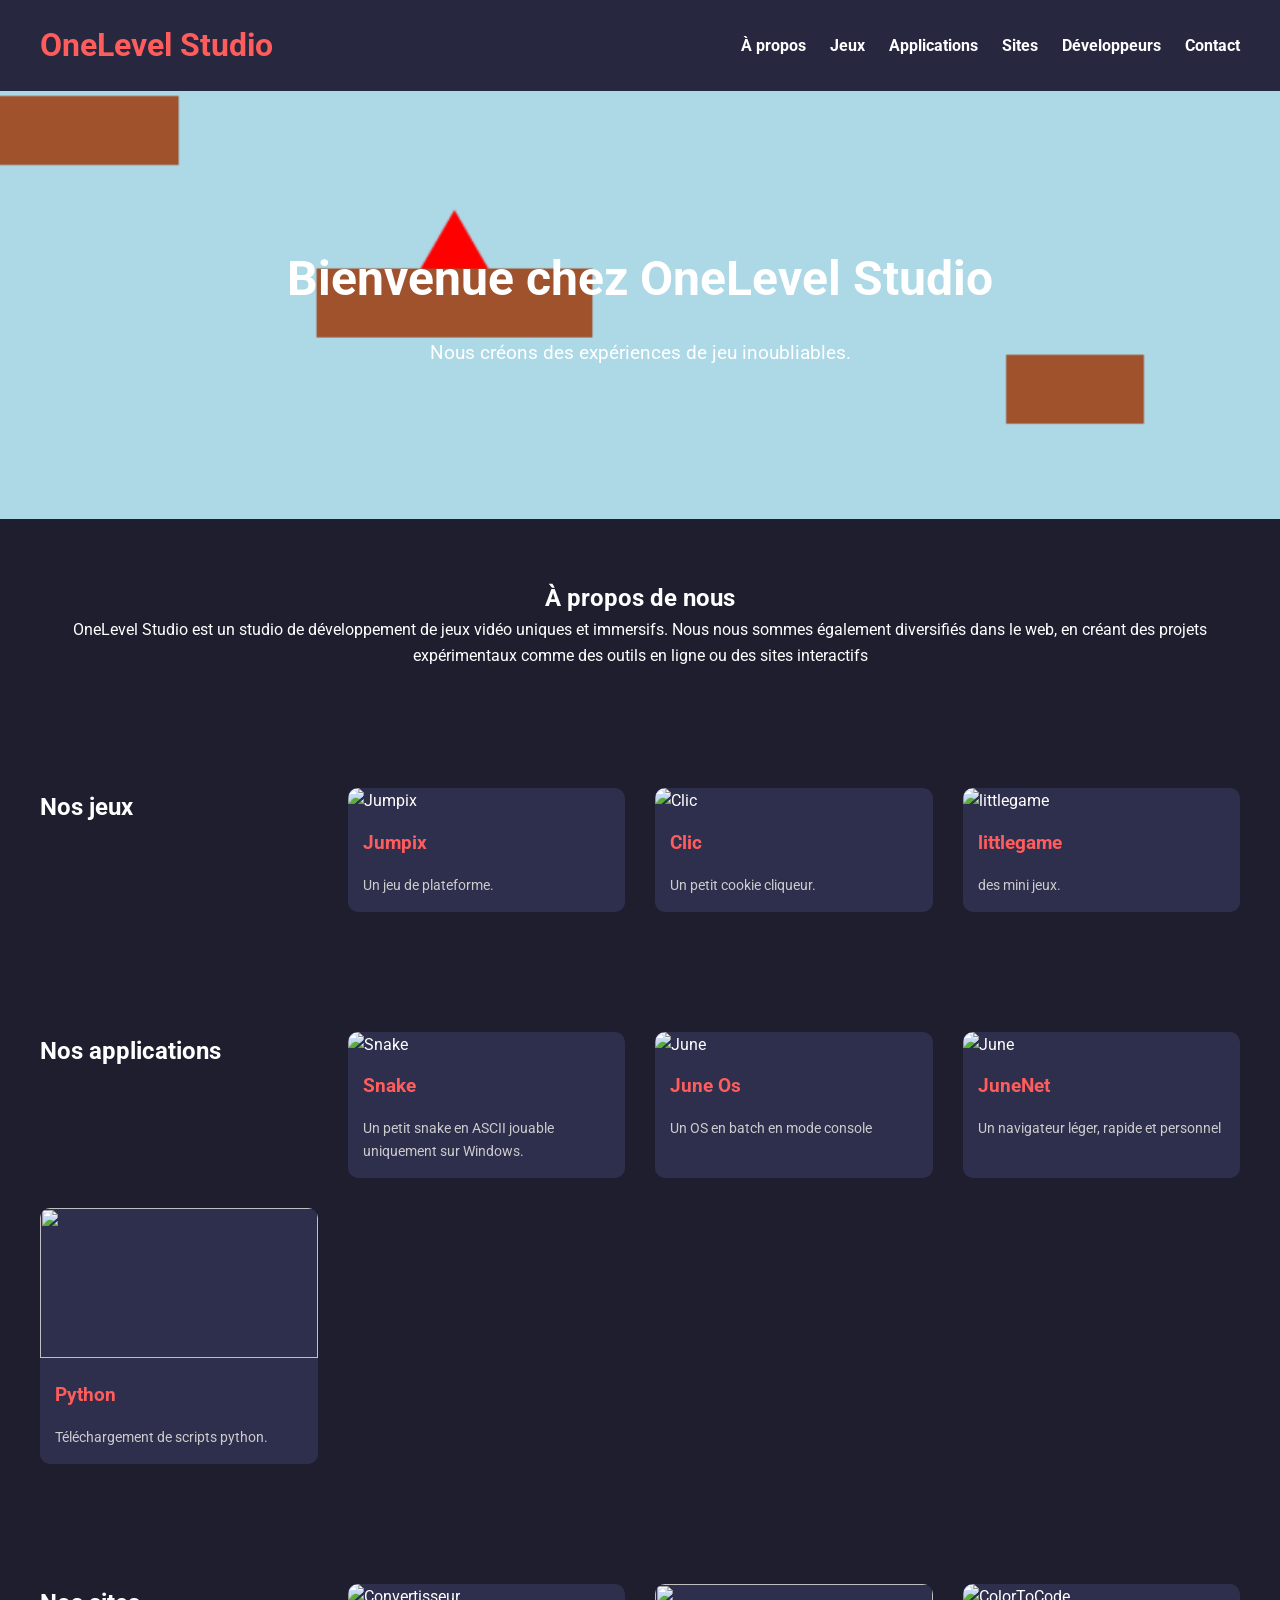
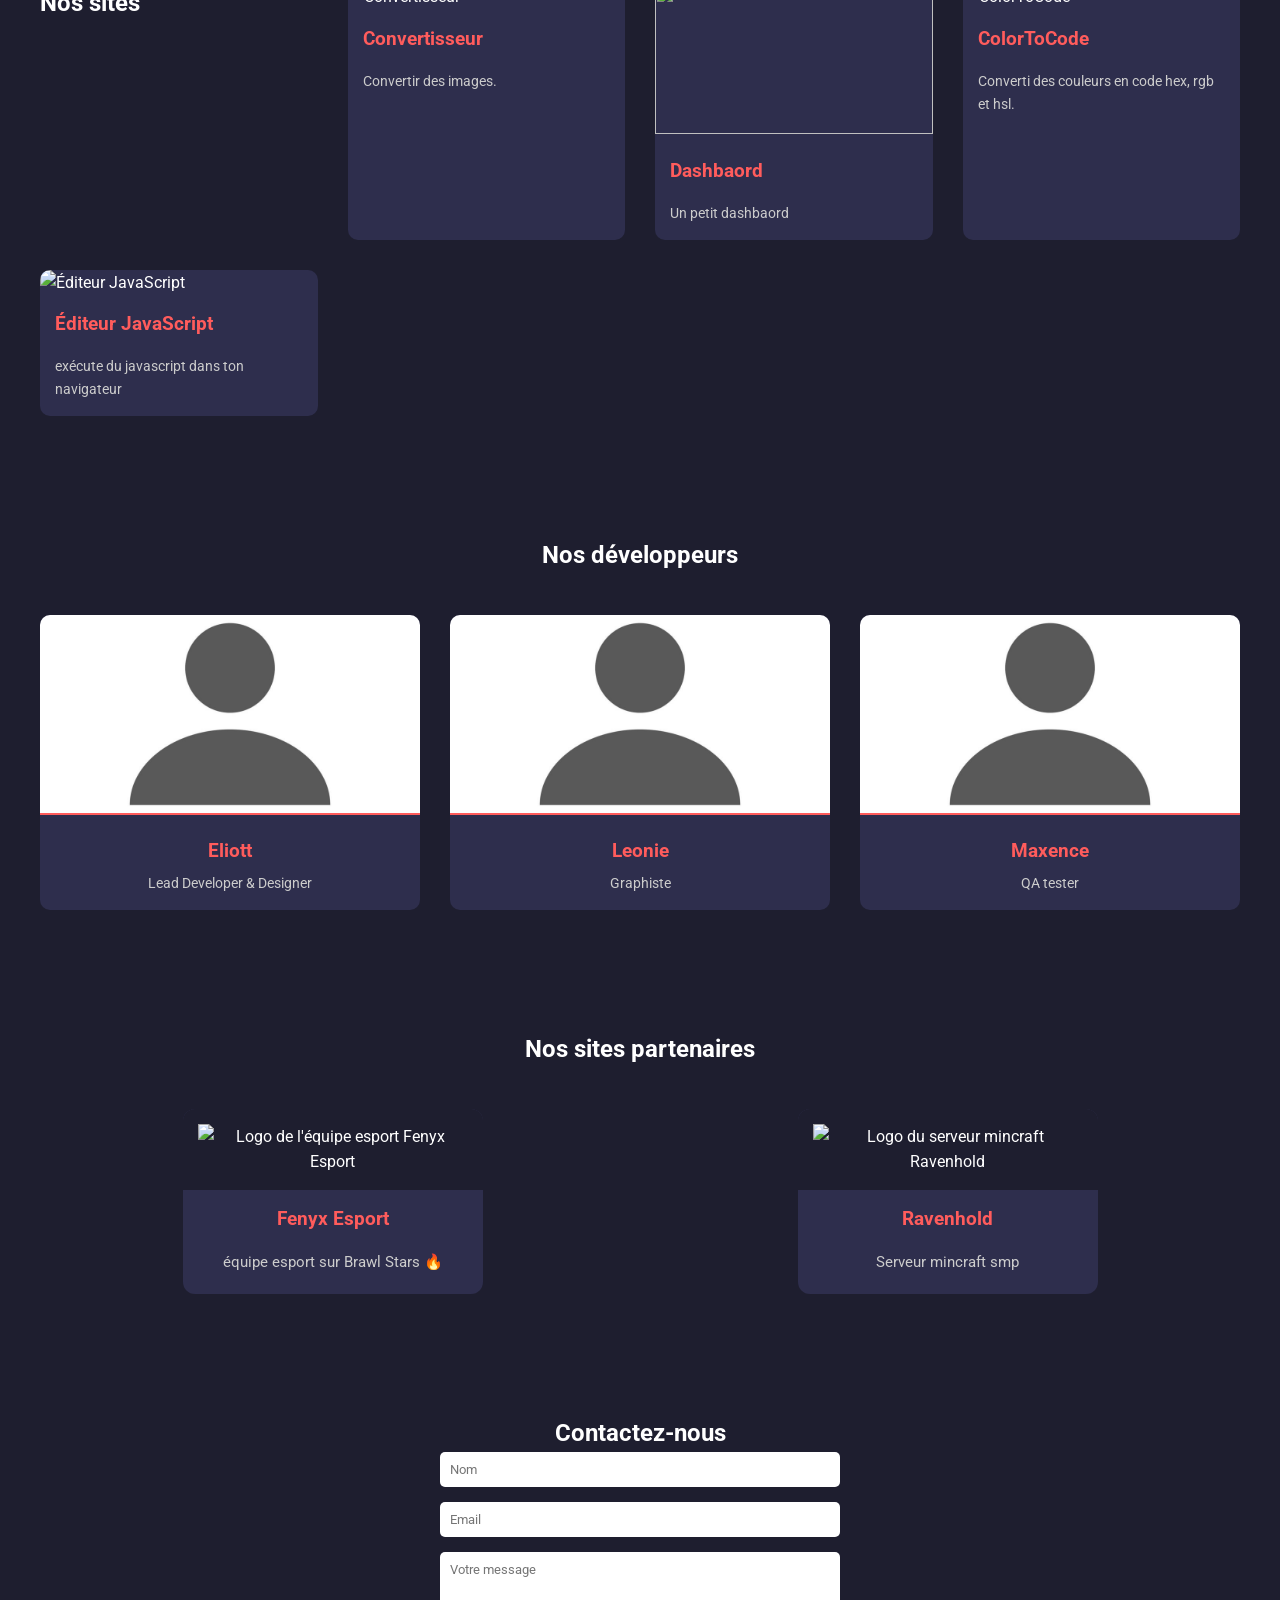
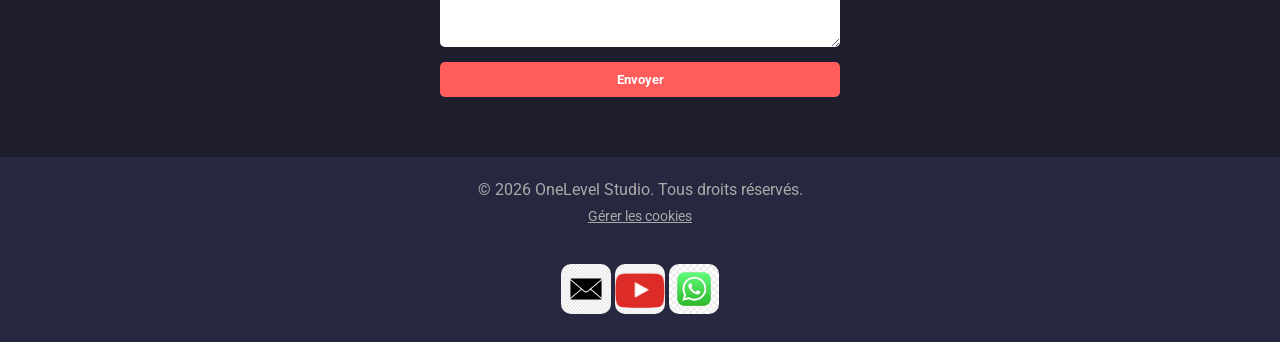
==== index.html @ 3203c6f2 "Update index.html" ====
<!DOCTYPE html>
<html lang="fr">
<head>
    <meta charset="UTF-8">
    <meta name="viewport" content="width=device-width, initial-scale=1.0">
    <title>OneLevel Studio</title>
    <link href="https://fonts.googleapis.com/css2?family=Roboto:wght@400;700&display=swap" rel="stylesheet">
    <link rel="icon" href="favicon.ico" type="image/x-icon">
    <link rel="stylesheet" href="css/base.css">
    <link rel="stylesheet" href="css/layout.css">
    <link rel="stylesheet" href="css/sections.css">
    <link rel="stylesheet" href="css/grids.css">
    <link rel="stylesheet" href="css/cards.css">
    <link rel="stylesheet" href="css/forms.css">
    <link rel="stylesheet" href="css/cookies.css">
</head>
<body>
    <header>
        <h1>OneLevel Studio</h1>
        <nav>
            <a href="#about">À propos</a>
            <a href="#games">Jeux</a>
            <a href="#apps">Applications</a>
            <a href="#sites">Sites</a>
            <a href="#developers">Développeurs</a>
            <a href="#contact">Contact</a>
        </nav>
    </header>

    <section class="hero">
        <h2>Bienvenue chez OneLevel Studio</h2>
        <p>Nous créons des expériences de jeu inoubliables.</p>
    </section>

    <section class="about" id="about">
        <h2>À propos de nous</h2>
        <p>OneLevel Studio est un studio de développement de jeux vidéo uniques et immersifs. Nous nous sommes également diversifiés dans le web, en créant des projets expérimentaux comme des outils en ligne ou des sites interactifs</p>
    </section>
<section class="games" id="games">
    <h2>Nos jeux</h2>
    <a href="https://onelevel-studio.github.io/Jumpix/" class="game-card" target="_blank">
        <img src="https://onelevel-studio.github.io/Jumpix/logoJumpix.jpg" alt="Jumpix">
        <h3>Jumpix</h3>
        <p>Un jeu de plateforme.</p>
    </a>
    <a href="https://onelevel-studio.github.io/clic/" class="game-card" target="_blank">
        <img src="https://onelevel-studio.github.io/clic/clic.png" alt="Clic">
        <h3>Clic</h3>
        <p>Un petit cookie cliqueur.</p>
    </a>
    <a href="https://moi14212869.github.io/littlegame/" class="game-card" target="_blank">
        <img src="littlegame.png" alt="littlegame">
        <h3>littlegame</h3>
        <p>des mini jeux.</p>
    </a>
</section>
    <section class="apps" id="apps">
    <h2>Nos applications</h2>

    <a href="https://moi14212869.github.io/onelevel/snake/" class="app-card" target="_blank">
        <img src="./snake/snake.jpg" alt="Snake">
        <h3>Snake</h3>
        <p>Un petit snake en ASCII jouable uniquement sur Windows.</p>
    </a>
        <a href="https://onelevel-studio.github.io/june-os/" class="app-card" target="_blank">
        <img src="https://onelevel-studio.github.io/june-os/logo.jpg" alt="June">
        <h3>June Os</h3>
        <p>Un OS en batch en mode console</p>
    </a>
    <a href="https://onelevel-studio.github.io/junenet_download/" class="app-card" target="_blank">
        <img src="https://onelevel-studio.github.io/junenet_download/junenet.png" alt="June">
        <h3>JuneNet</h3>
        <p>Un navigateur léger, rapide et personnel</p>
    </a>
    <a href="https://onelevel-studio.github.io/python/" class="app-card" target="_blank">
        <img src="" alt="">
        <h3>Python</h3>
        <p>Téléchargement de scripts python.</p>
    </a>
</section>
    <section class="sites" id="sites">
    <h2>Nos sites</h2>
        <a href="https://onelevel-studio.github.io/conv/" class="site-card" target="_blank">
            <img src="https://onelevel-studio.github.io/conv/Convertisseur JPG vers ICO numérique.png" alt="Convertisseur">
            <h3>Convertisseur</h3>
            <p>Convertir des images.</p>
        </a>
        <a href="https://onelevel-studio.github.io/dashboard/" class="site-card" target="_blank">
            <img src="" alt="">
            <h3>Dashbaord</h3>
            <p>Un petit dashbaord</p>
        </a>
        <a href="https://onelevel-studio.github.io/color/" class="site-card" target="_blank">
            <img src="https://onelevel-studio.github.io/color/color.png" alt="ColorToCode">
            <h3>ColorToCode</h3>
            <p>Converti des couleurs en code hex, rgb et hsl.</p>
        </a>
        <a href="https://onelevel-studio.github.io/js/" class="site-card" target="_blank">
            <img src="https://onelevel-studio.github.io/js/js.png" alt="Éditeur JavaScript">
            <h3>Éditeur JavaScript</h3>
            <p>exécute du javascript dans ton navigateur</p>
        </a>
</section>
    
<section class="developers" id="developers">
    <h2>Nos développeurs</h2>
    <div class="developers-grid">
        <div class="developer-card">
            <img src="pp.jpg" alt="Développeur 1">
            <h3>Eliott</h3>
            <p>Lead Developer & Designer</p>
        </div>
        <div class="developer-card">
            <img src="pp.jpg" alt="Développeur 2">
            <h3>Leonie</h3>
            <p>Graphiste</p>
        </div>
        <div class="developer-card">
            <img src="pp.jpg" alt="Développeur 3">
            <h3>Maxence</h3>
            <p>QA tester</p>
        </div>
    </div>
</section>
    <section class="partners" id="partners">
    <h2>Nos sites partenaires</h2>

    <div class="partners-grid">
        <a href="https://onelevel-studio.github.io/Fenyx/" 
           class="partner-card" 
           target="_blank" 
           id="Fenyx"
           rel="noopener noreferrer">
           
            <img src="https://onelevel-studio.github.io/Fenyx/logo2.png" 
                 alt="Logo de l'équipe esport Fenyx Esport" 
                 loading="lazy">

            <h3>Fenyx Esport</h3>
            <p>équipe esport sur Brawl Stars 🔥</p>
        </a>
        <a href="https://ravenhold-srv.github.io"
            class="partner-card"
            target="_blank"
            id="Ravenhold"
            rel="noopener noreferrer">

            <img src="https://ravenhold-srv.github.io/server-icon.png"
                alt="Logo du serveur mincraft Ravenhold"
                loading="lazy">

            <h3>Ravenhold</h3>
            <p>Serveur mincraft smp</p>
                
        </a>
    </div>
</section>
    <section class="contact" id="contact">
        <h2>Contactez-nous</h2>
<form action="https://getform.io/f/aroxgnnb" method="POST">
    <input type="text" name="nom" placeholder="Nom" required>
    <input type="email" name="email" placeholder="Email" required>
    <textarea name="message" placeholder="Votre message" rows="5" required></textarea>
    <button type="submit">Envoyer</button>
</form>
    </section>
    <footer>
        &copy; 2026 OneLevel Studio. Tous droits réservés.
        <br>
        <a href="#" id="cookie-manage" style="color: inherit; text-decoration: underline; font-size: 0.9rem;">Gérer les cookies</a>
        <br><br>
        <a href="mailto:onelevel.studio.contact@gmail.com" target="_blank" 
       style="display: inline-block; margin-top: 10px;">
        <img src="mail.jpg" alt="Nous contacter" 
             style="width: 50px; height: 50px; border-radius: 10px;">
    </a>
            <a href="https://www.youtube.com/@OneLevelstudio-z5j" target="_blank" 
       style="display: inline-block; margin-top: 10px;">
        <img src="yt.png" alt="Youtube" 
             style="width: 50px; height: 50px; border-radius: 10px;">
    </a>
        <a href="https://whatsapp.com/channel/0029Vb6xvtk30LKSRjVLKQ0a" target="_blank" 
       style="display: inline-block; margin-top: 10px;">
        <img src="whatsapp.jpg" alt="WhatsApp" 
             style="width: 50px; height: 50px; border-radius: 10px;">
    </a>
    </footer>
    <div id="cookie-banner" class="cookie-banner" role="dialog" aria-live="polite" aria-label="Gestion des cookies" hidden>
        <p>
            Nous utilisons les cookies pour mesurer l'audience du site et l'améliorer.
        </p>
        <div class="cookie-buttons">
            <button id="cookie-refuse" type="button">Refuser</button>
            <button id="cookie-accept" type="button">Accepter</button>
        </div>
    </div>

    <script src="cookies.js"></script>
</body>
</html>
---- css/base.css ----
/* Base : reset et styles globaux */
* {
    margin: 0;
    padding: 0;
    box-sizing: border-box;
    font-family: 'Roboto', sans-serif;
}

body {
    background-color: #1e1e2f;
    color: #fff;
    line-height: 1.6;
}

a {
    text-decoration: none;
    color: inherit;
}

section {
    padding: 60px 40px;
}
---- css/layout.css ----
/* Layout : header, navigation, footer */
header {
    background-color: #272740;
    padding: 20px 40px;
    display: flex;
    justify-content: space-between;
    align-items: center;
}

header h1 {
    font-size: 2rem;
    color: #ff5c5c;
}

nav a {
    margin-left: 20px;
    font-weight: bold;
    transition: color 0.3s;
}

nav a:hover {
    color: #ff5c5c;
}

footer {
    background-color: #272740;
    text-align: center;
    padding: 20px;
    color: #aaa;
}
---- css/sections.css ----
/* Sections de contenu : hero, à propos, compte à rebours, score */
.hero {
    text-align: center;
    background: url('../Jumpix.png') no-repeat center/cover;
    color: #fff;
    padding: 150px 20px;
}

.hero h2 {
    font-size: 3rem;
    margin-bottom: 20px;
}

.hero p {
    font-size: 1.2rem;
}

.about, .contact {
    text-align: center;
}

.countdown {
    text-align: center;
    background-color: #272740;
    padding: 60px 20px;
}

.countdown h2 {
    font-size: 2.5rem;
    color: #ff5c5c;
    margin-bottom: 10px;
}

.countdown p {
    margin-bottom: 20px;
    font-size: 1.2rem;
    color: #ccc;
}

#timer {
    font-size: 2rem;
    font-weight: bold;
    background-color: #1e1e2f;
    display: inline-block;
    padding: 15px 25px;
    border-radius: 10px;
    color: #fff;
    letter-spacing: 1px;
}

.score {
    text-align: center;
    background-color: #272740;
    padding: 60px 20px;
}

.score h2 {
    font-size: 2.5rem;
    color: #ff5c5c;
    margin-bottom: 15px;
}

#scoreValue {
    font-size: 2rem;
    font-weight: bold;
    background-color: #1e1e2f;
    display: inline-block;
    padding: 15px 25px;
    border-radius: 10px;
}
---- css/grids.css ----
/* Grilles des sections (jeux, sites, applications, développeurs, partenaires) */
.games,
.sites {
    display: grid;
    grid-template-columns: repeat(auto-fit, minmax(250px, 1fr));
    gap: 30px;
}

.apps {
    padding: 60px 40px;
    display: grid;
    grid-template-columns: repeat(auto-fit, minmax(250px, 1fr));
    gap: 30px;
}

.developers {
    text-align: center;
    padding: 60px 40px;
}

.developers-grid {
    display: grid;
    grid-template-columns: repeat(auto-fit, minmax(200px, 1fr));
    gap: 30px;
    margin-top: 40px;
}

.partners {
    padding: 60px 40px;
    text-align: center;
}

.partners-grid {
    display: grid;
    grid-template-columns: repeat(auto-fit, minmax(220px, 1fr));
    gap: 30px;
    margin-top: 40px;
    justify-items: center;
}
---- css/cards.css ----
/* Cartes : jeux, sites, applications, développeurs, partenaires */

/* Carte cliquable commune (jeux, sites, applications) */
.game-card,
.site-card,
.app-card {
    display: block;
    background-color: #2e2e4d;
    border-radius: 10px;
    overflow: hidden;
    transition: transform 0.3s;
    color: inherit;
    text-decoration: none;
}

.game-card:hover,
.site-card:hover,
.app-card:hover {
    transform: scale(1.05);
}

.game-card img,
.site-card img,
.app-card img {
    width: 100%;
    height: 150px;
    object-fit: cover;
}

.game-card h3,
.site-card h3,
.app-card h3 {
    margin: 15px;
    color: #ff5c5c;
}

.game-card p,
.site-card p,
.app-card p {
    margin: 0 15px 15px;
    font-size: 0.9rem;
    color: #ccc;
}

/* Développeurs */
.developer-card {
    background-color: #2e2e4d;
    border-radius: 10px;
    overflow: hidden;
    padding-bottom: 15px;
    transition: transform 0.3s;
}

.developer-card:hover {
    transform: scale(1.05);
}

.developer-card img {
    width: 100%;
    height: 200px;
    object-fit: cover;
    border-bottom: 2px solid #ff5c5c;
}

.developer-card h3 {
    margin: 15px 0 5px 0;
    color: #ff5c5c;
}

.developer-card p {
    margin: 0 15px;
    font-size: 0.9rem;
    color: #ccc;
}

/* Partenaires */
.partner-card {
    display: block;
    max-width: 300px;
    background-color: #2e2e4d;
    border-radius: 12px;
    overflow: hidden;
    transition: transform 0.25s ease, box-shadow 0.25s ease;
    color: inherit;
    text-decoration: none;
}

.partner-card:hover {
    transform: scale(1.06);
    box-shadow: 0 10px 30px rgba(0,0,0,0.45);
}

.partner-card img {
    width: 100%;
    height: 160px;
    object-fit: contain;
    background: #1e1e2f;
    padding: 15px;
}

.partner-card h3 {
    margin: 15px;
    color: #ff5c5c;
}

.partner-card p {
    margin: 0 15px 20px;
    font-size: 0.95rem;
    color: #ccc;
}
---- css/forms.css ----
/* Formulaires : contact et login */
.contact form {
    display: flex;
    flex-direction: column;
    max-width: 400px;
    margin: 0 auto;
}

.contact input,
.contact textarea {
    padding: 10px;
    margin-bottom: 15px;
    border: none;
    border-radius: 5px;
}

.contact button {
    padding: 10px;
    background-color: #ff5c5c;
    color: #fff;
    border: none;
    border-radius: 5px;
    font-weight: bold;
    cursor: pointer;
    transition: background 0.3s;
}

.contact button:hover {
    background-color: #e04b4b;
}

.login input {
    padding: 10px;
    border-radius: 5px;
    border: none;
    margin-right: 10px;
}

.login button {
    padding: 10px 20px;
    background-color: #ff5c5c;
    border: none;
    border-radius: 5px;
    color: #fff;
    font-weight: bold;
    cursor: pointer;
}

.login button:hover {
    background-color: #e04b4b;
}
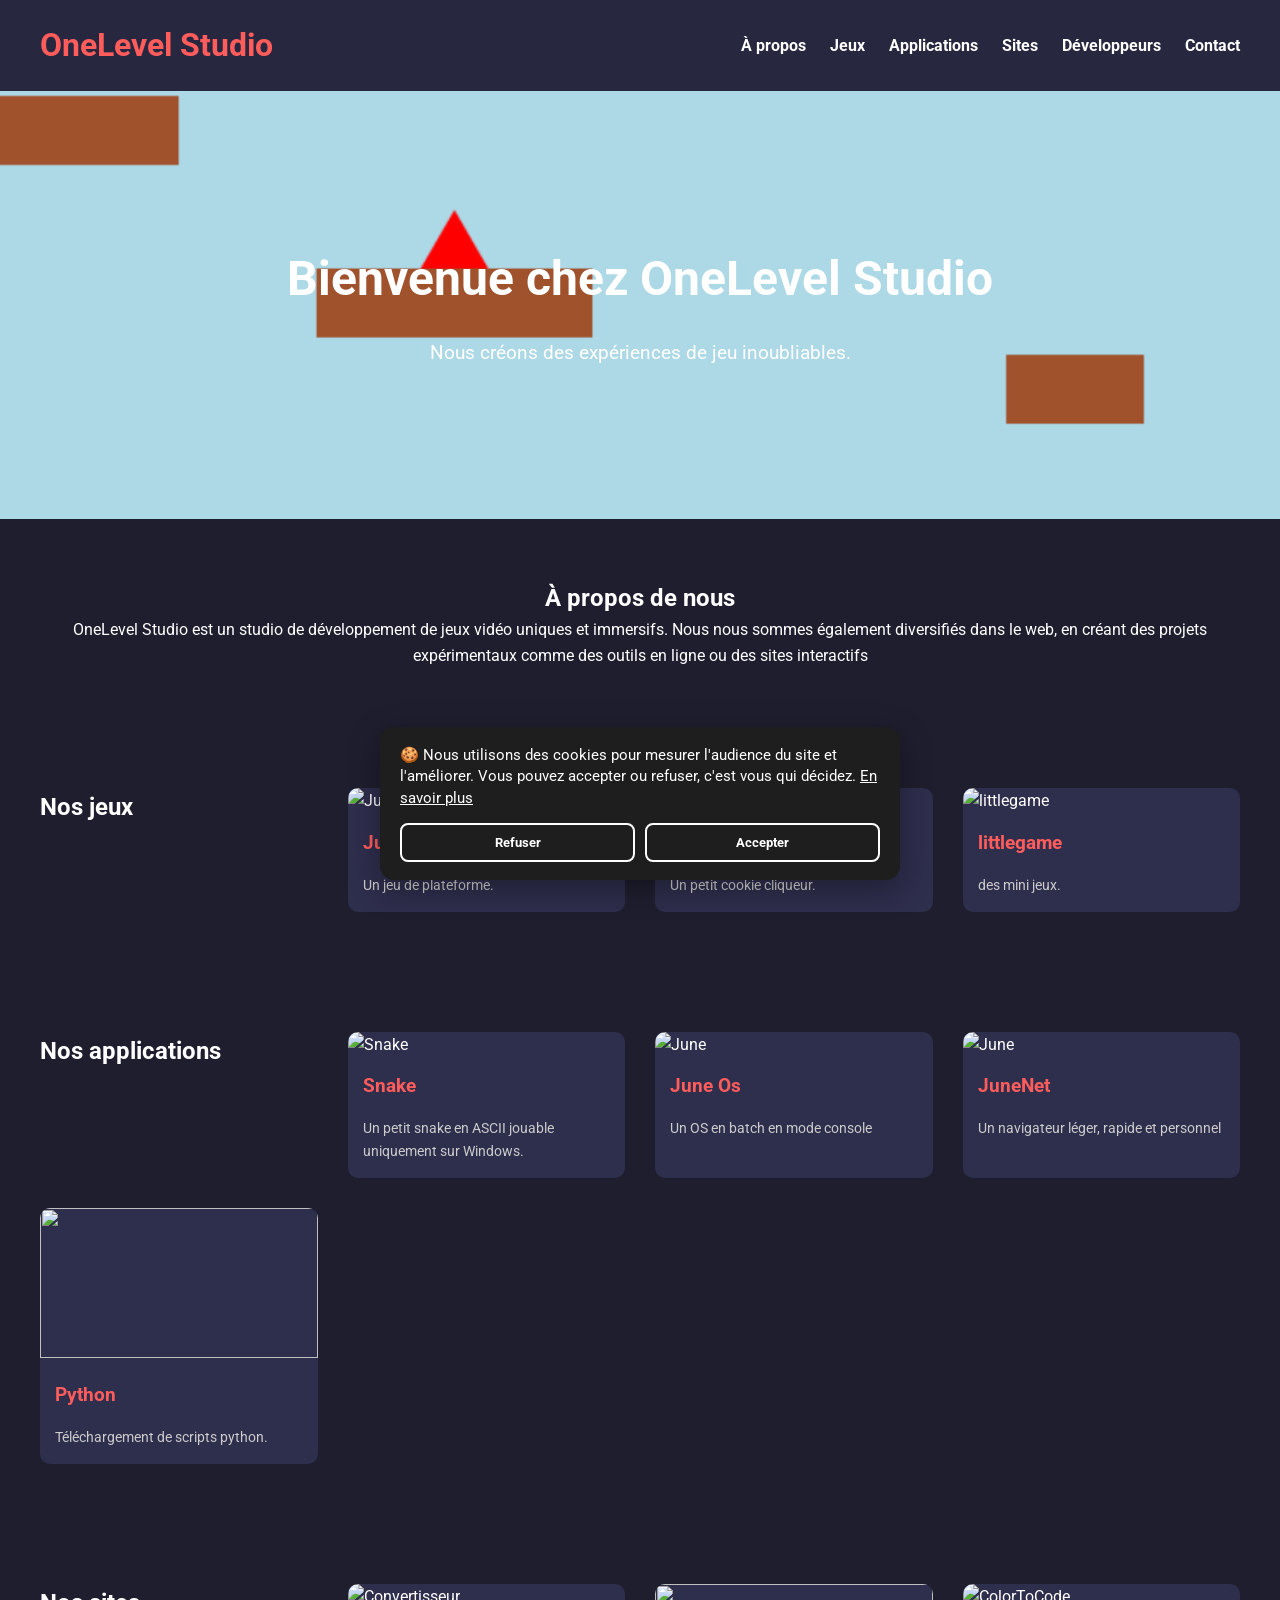
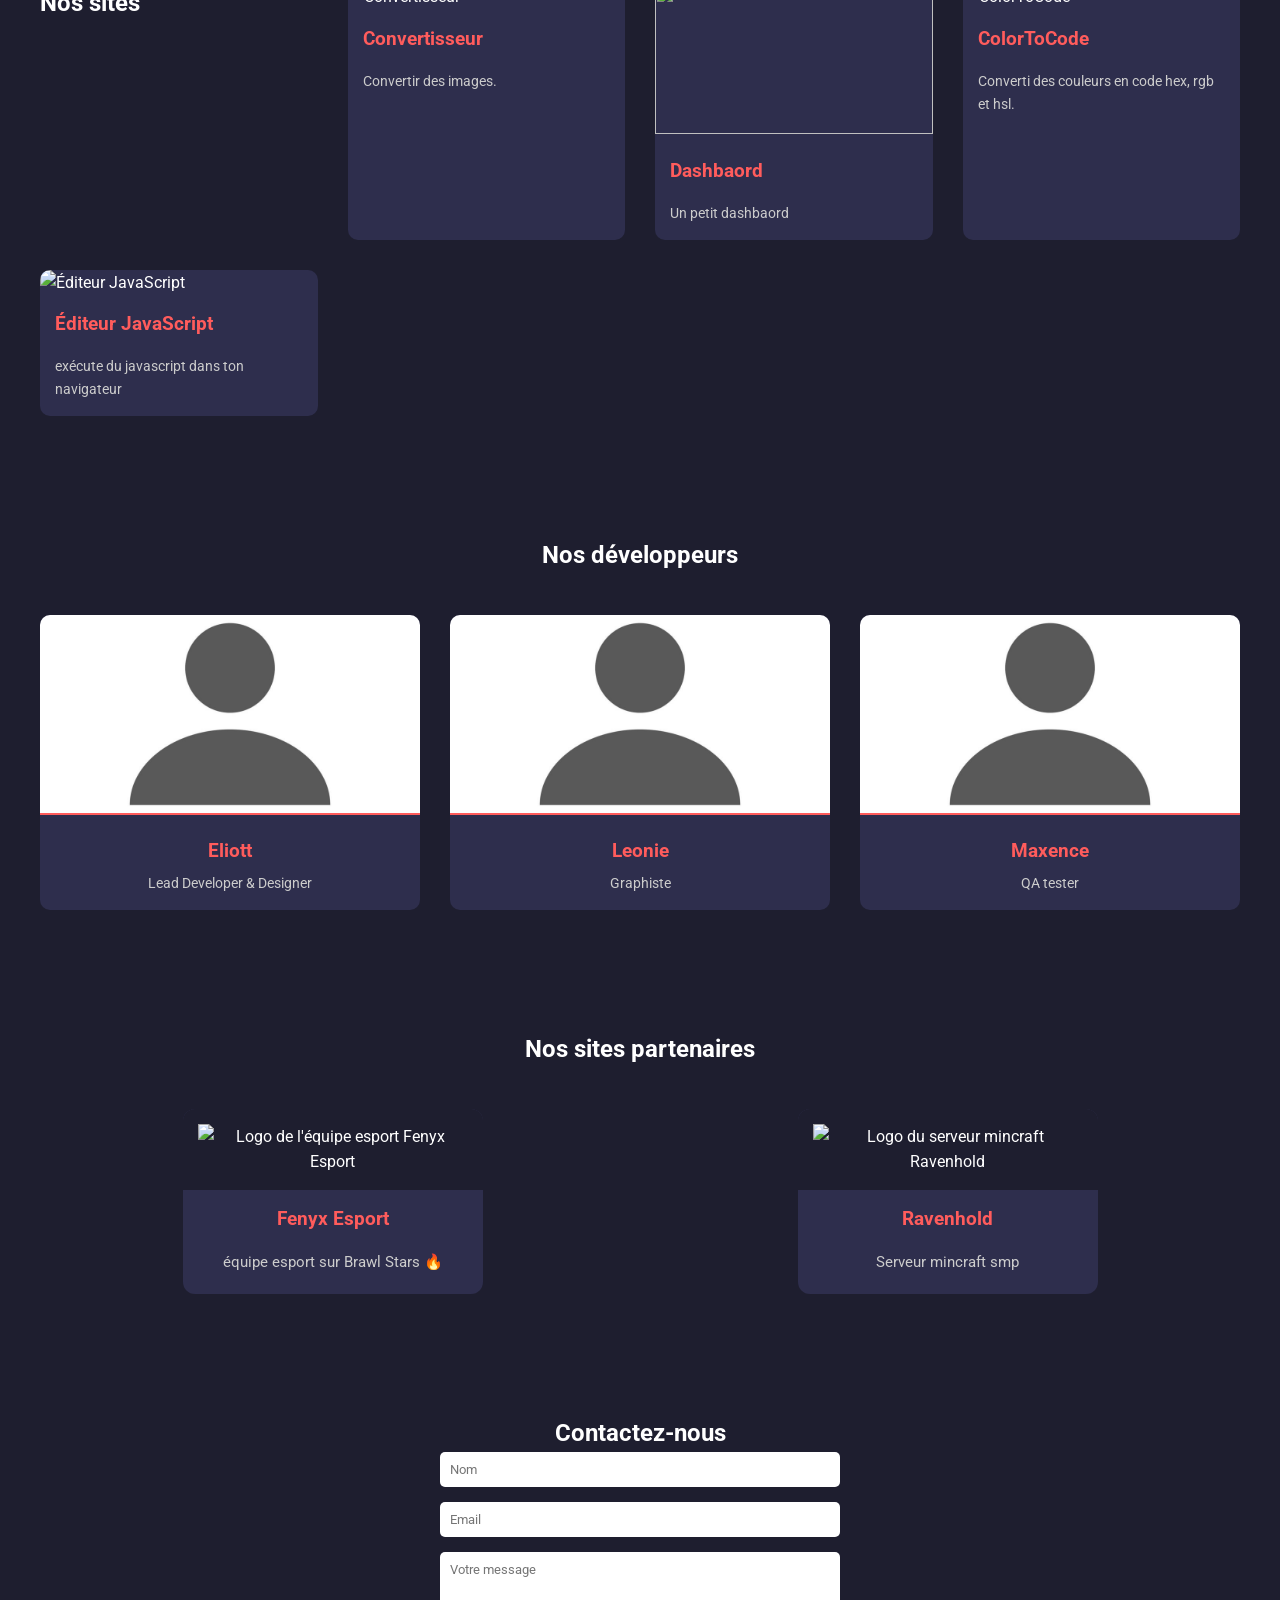
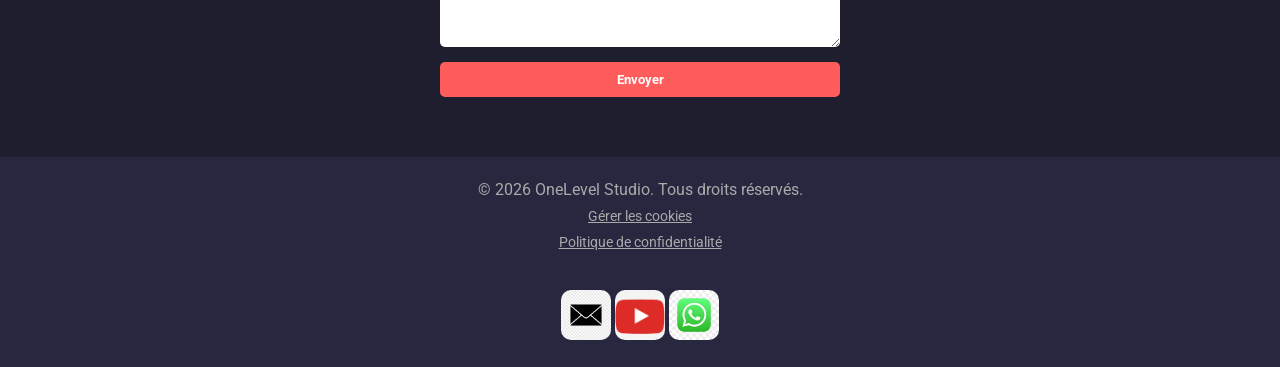
==== commit 4ce45271: "Update index.html" ====
--- a/index.html
+++ b/index.html
@@ -165,9 +165,11 @@
 </form>
     </section>
     <footer>
-        &copy; 2026 OneLevel Studio. Tous droits réservés.
+        &copy; <span id="year">2026</span> OneLevel Studio. Tous droits réservés.
         <br>
         <a href="#" id="cookie-manage" style="color: inherit; text-decoration: underline; font-size: 0.9rem;">Gérer les cookies</a>
+        <br>
+        <a href="politique-confidentialite.html" style="color: inherit; text-decoration: underline; font-size: 0.9rem;">Politique de confidentialité</a>
         <br><br>
         <a href="mailto:onelevel.studio.contact@gmail.com" target="_blank" 
        style="display: inline-block; margin-top: 10px;">
@@ -187,7 +189,9 @@
     </footer>
     <div id="cookie-banner" class="cookie-banner" role="dialog" aria-live="polite" aria-label="Gestion des cookies" hidden>
         <p>
-            Nous utilisons les cookies pour mesurer l'audience du site et l'améliorer.
+            🍪 Nous utilisons des cookies pour mesurer l'audience du site et l'améliorer.
+            Vous pouvez accepter ou refuser, c'est vous qui décidez.
+            <a href="politique-confidentialite.html" style="color: inherit; text-decoration: underline;">En savoir plus</a>
         </p>
         <div class="cookie-buttons">
             <button id="cookie-refuse" type="button">Refuser</button>
@@ -196,5 +200,8 @@
     </div>
 
     <script src="cookies.js"></script>
+    <script>
+        document.getElementById('year').textContent = new Date().getFullYear();
+    </script>
 </body>
 </html>
--- a/css/cookies.css
+++ b/css/cookies.css
@@ -0,0 +1,54 @@
+.cookie-banner {
+    position: fixed;
+    left: 50%;
+    bottom: 20px;
+    transform: translateX(-50%);
+    width: min(92%, 520px);
+    background: #1e1e1e;
+    color: #fff;
+    padding: 18px 20px;
+    border-radius: 14px;
+    box-shadow: 0 8px 30px rgba(0, 0, 0, 0.35);
+    font-family: 'Roboto', sans-serif;
+    font-size: 0.95rem;
+    line-height: 1.4;
+    z-index: 9999;
+    animation: cookie-in 0.4s ease;
+}
+
+.cookie-banner[hidden] {
+    display: none;
+}
+
+.cookie-banner p {
+    margin: 0 0 14px;
+}
+
+.cookie-buttons {
+    display: flex;
+    gap: 10px;
+    justify-content: flex-end;
+}
+
+.cookie-buttons button {
+    flex: 1;
+    padding: 10px 16px;
+    border: 2px solid #fff;
+    border-radius: 8px;
+    background: transparent;
+    color: #fff;
+    font-family: inherit;
+    font-weight: 700;
+    cursor: pointer;
+    transition: background 0.2s, color 0.2s;
+}
+
+.cookie-buttons button:hover {
+    background: #fff;
+    color: #1e1e1e;
+}
+
+@keyframes cookie-in {
+    from { opacity: 0; transform: translate(-50%, 20px); }
+    to   { opacity: 1; transform: translate(-50%, 0); }
+}
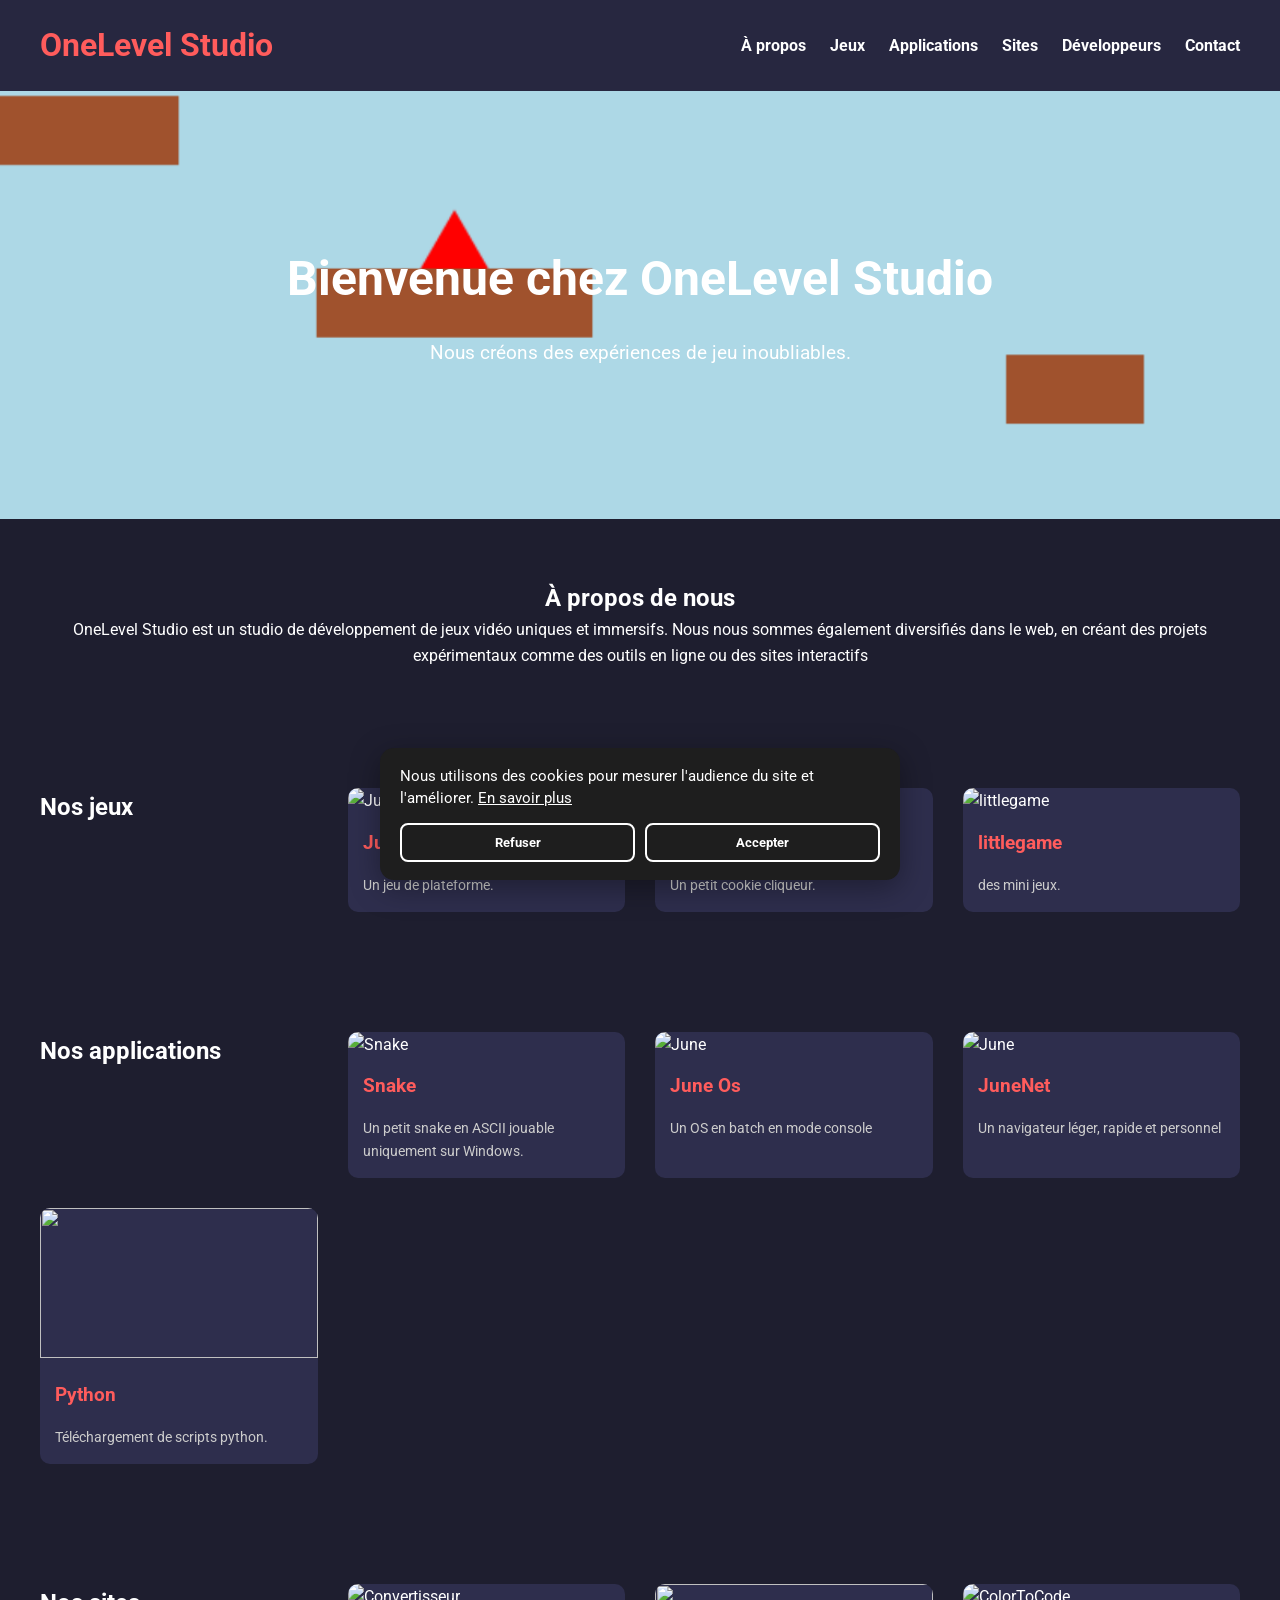
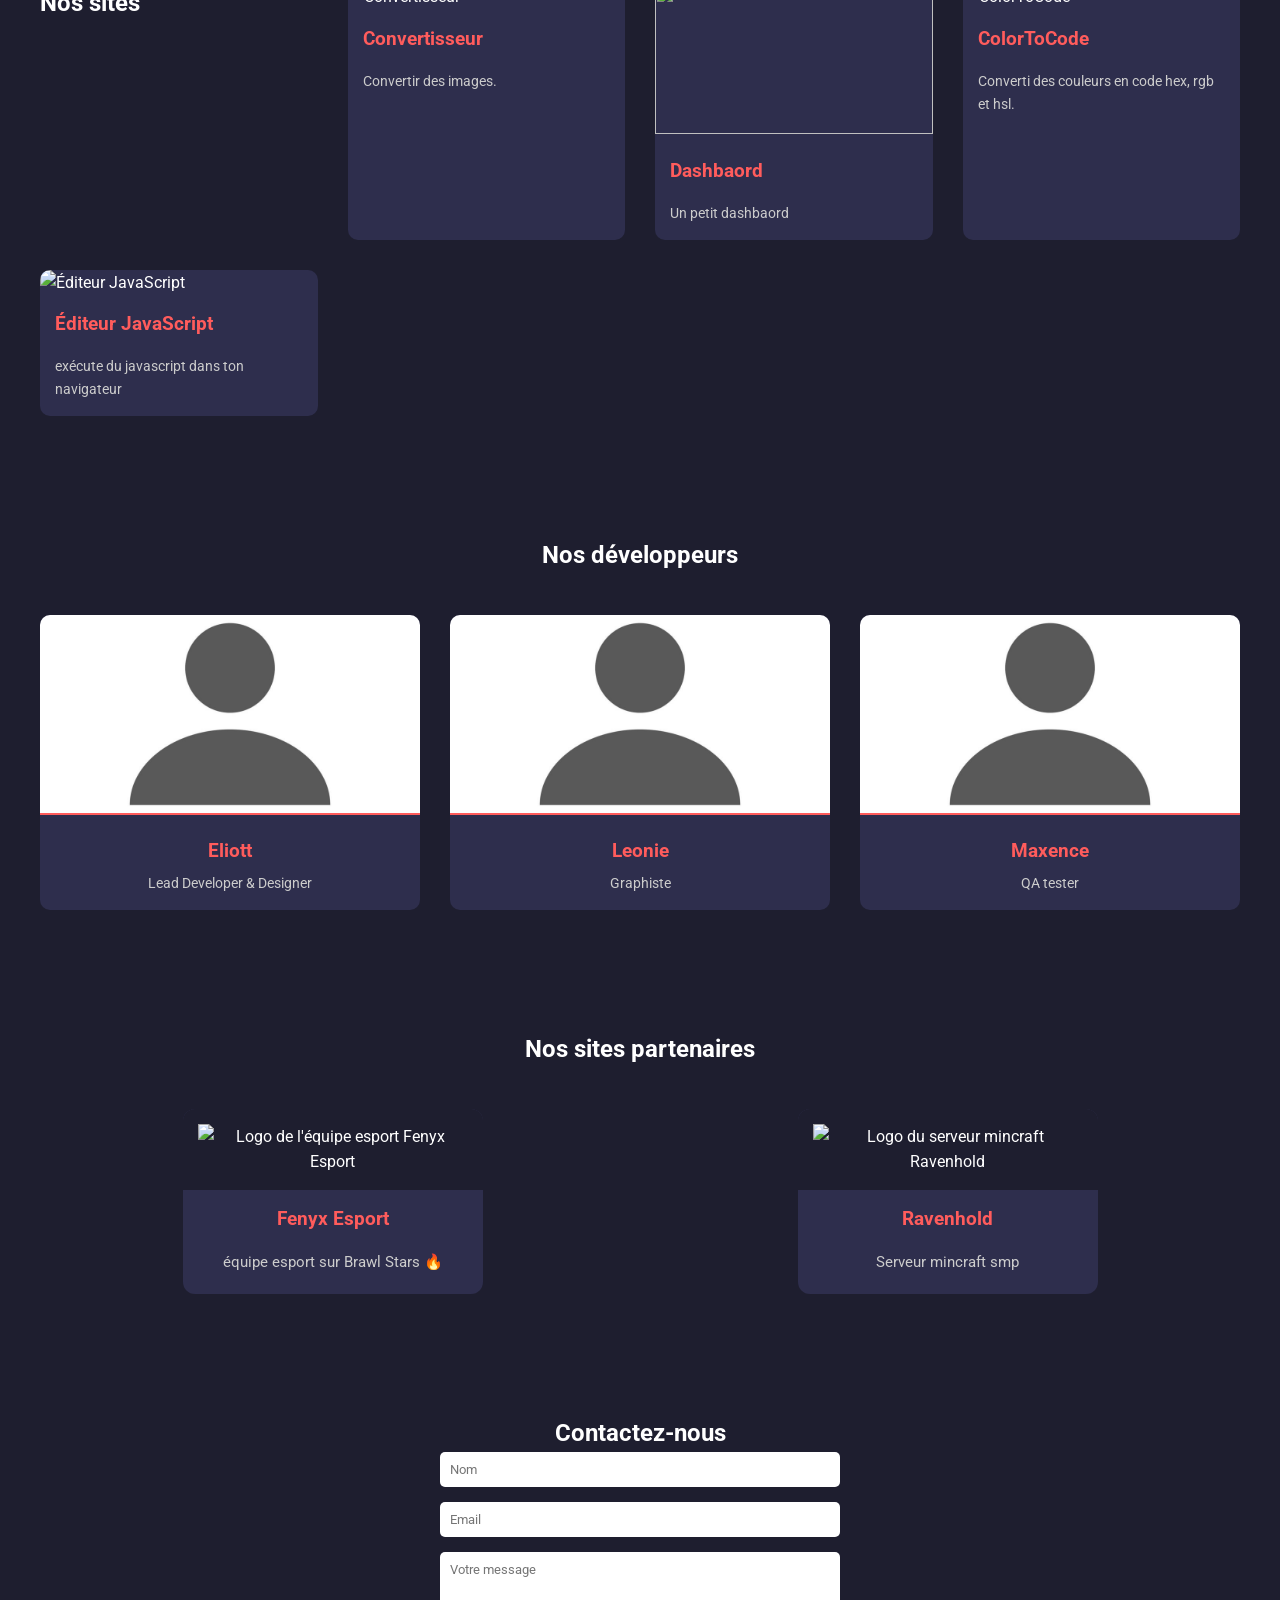
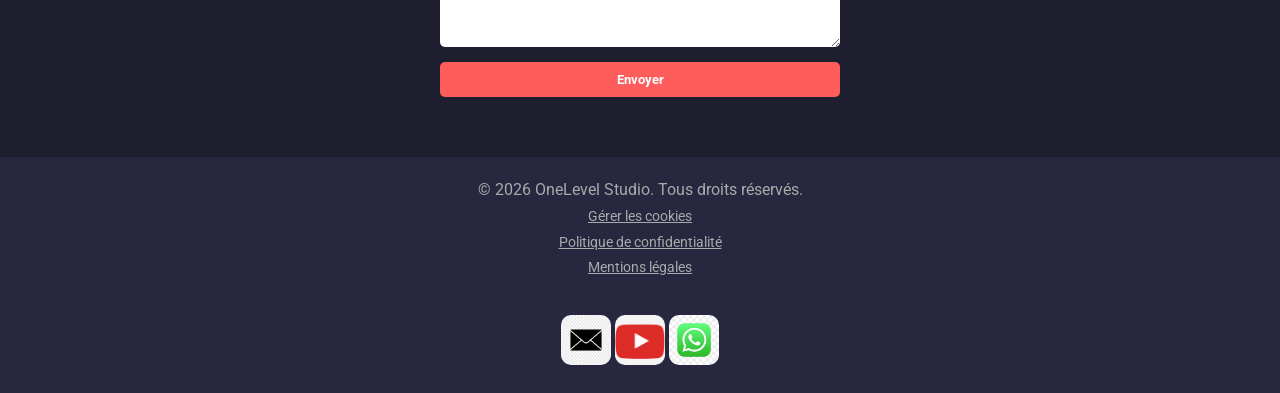
==== commit 45d2500b: "Enhance index.html with SEO and social media metadata Added meta tags for SEO and social media shari" ====
--- a/index.html
+++ b/index.html
@@ -4,6 +4,19 @@
     <meta charset="UTF-8">
     <meta name="viewport" content="width=device-width, initial-scale=1.0">
     <title>OneLevel Studio</title>
+    <meta name="description" content="OneLevel Studio crée des jeux vidéo uniques et immersifs, ainsi que des applications et des outils web expérimentaux.">
+    <link rel="canonical" href="https://onelevel-studio.github.io/">
+    <meta property="og:type" content="website">
+    <meta property="og:site_name" content="OneLevel Studio">
+    <meta property="og:locale" content="fr_FR">
+    <meta property="og:title" content="OneLevel Studio – Jeux vidéo et projets web">
+    <meta property="og:description" content="OneLevel Studio crée des jeux vidéo uniques et immersifs, ainsi que des applications et des outils web expérimentaux.">
+    <meta property="og:url" content="https://onelevel-studio.github.io/">
+    <meta property="og:image" content="https://onelevel-studio.github.io/og-image.jpg">
+    <meta name="twitter:card" content="summary_large_image">
+    <meta name="twitter:title" content="OneLevel Studio – Jeux vidéo et projets web">
+    <meta name="twitter:description" content="OneLevel Studio crée des jeux vidéo uniques et immersifs, ainsi que des applications et des outils web expérimentaux.">
+    <meta name="twitter:image" content="https://onelevel-studio.github.io/og-image.jpg">
     <link href="https://fonts.googleapis.com/css2?family=Roboto:wght@400;700&display=swap" rel="stylesheet">
     <link rel="icon" href="favicon.ico" type="image/x-icon">
     <link rel="stylesheet" href="css/base.css">
@@ -170,6 +183,8 @@
         <a href="#" id="cookie-manage" style="color: inherit; text-decoration: underline; font-size: 0.9rem;">Gérer les cookies</a>
         <br>
         <a href="politique-confidentialite.html" style="color: inherit; text-decoration: underline; font-size: 0.9rem;">Politique de confidentialité</a>
+        <br>
+        <a href="mentions-legales.html" style="color: inherit; text-decoration: underline; font-size: 0.9rem;">Mentions légales</a>
         <br><br>
         <a href="mailto:onelevel.studio.contact@gmail.com" target="_blank" 
        style="display: inline-block; margin-top: 10px;">
@@ -189,8 +204,7 @@
     </footer>
     <div id="cookie-banner" class="cookie-banner" role="dialog" aria-live="polite" aria-label="Gestion des cookies" hidden>
         <p>
-            🍪 Nous utilisons des cookies pour mesurer l'audience du site et l'améliorer.
-            Vous pouvez accepter ou refuser, c'est vous qui décidez.
+            Nous utilisons des cookies pour mesurer l'audience du site et l'améliorer.
             <a href="politique-confidentialite.html" style="color: inherit; text-decoration: underline;">En savoir plus</a>
         </p>
         <div class="cookie-buttons">
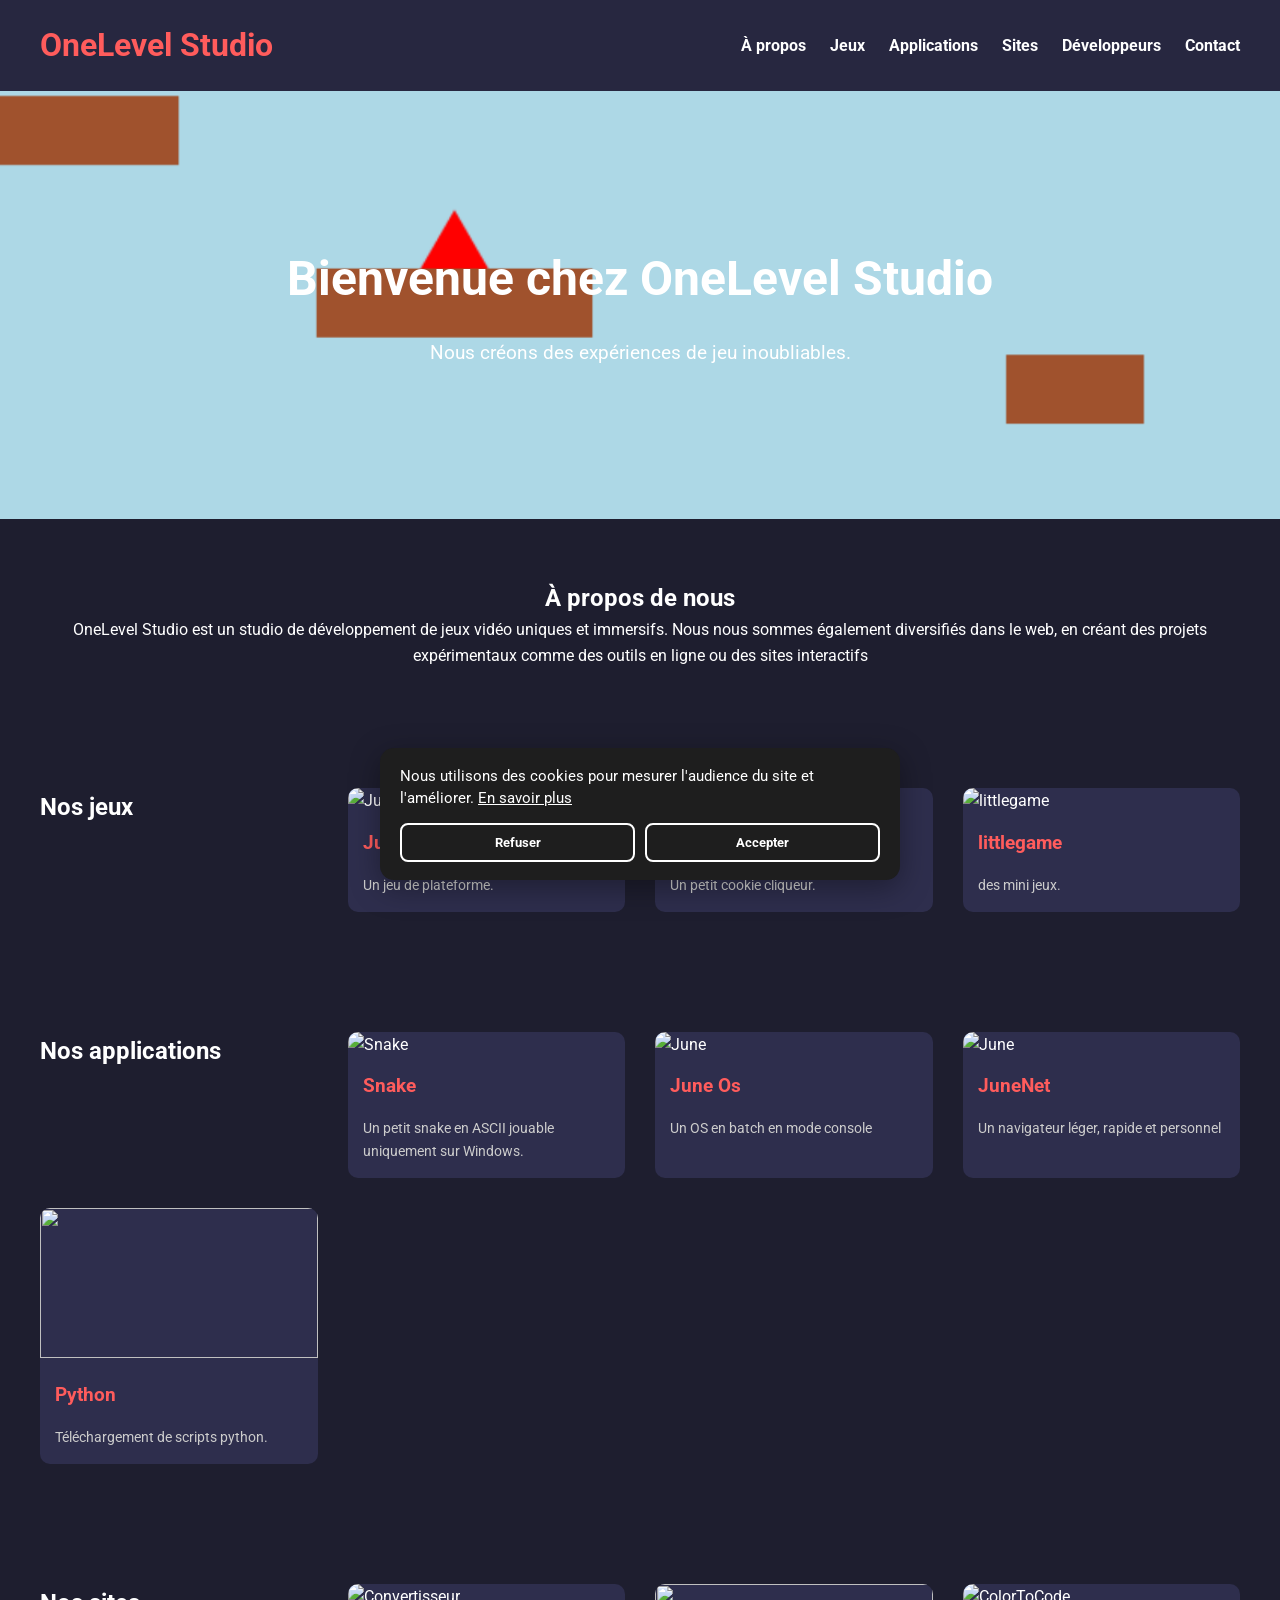
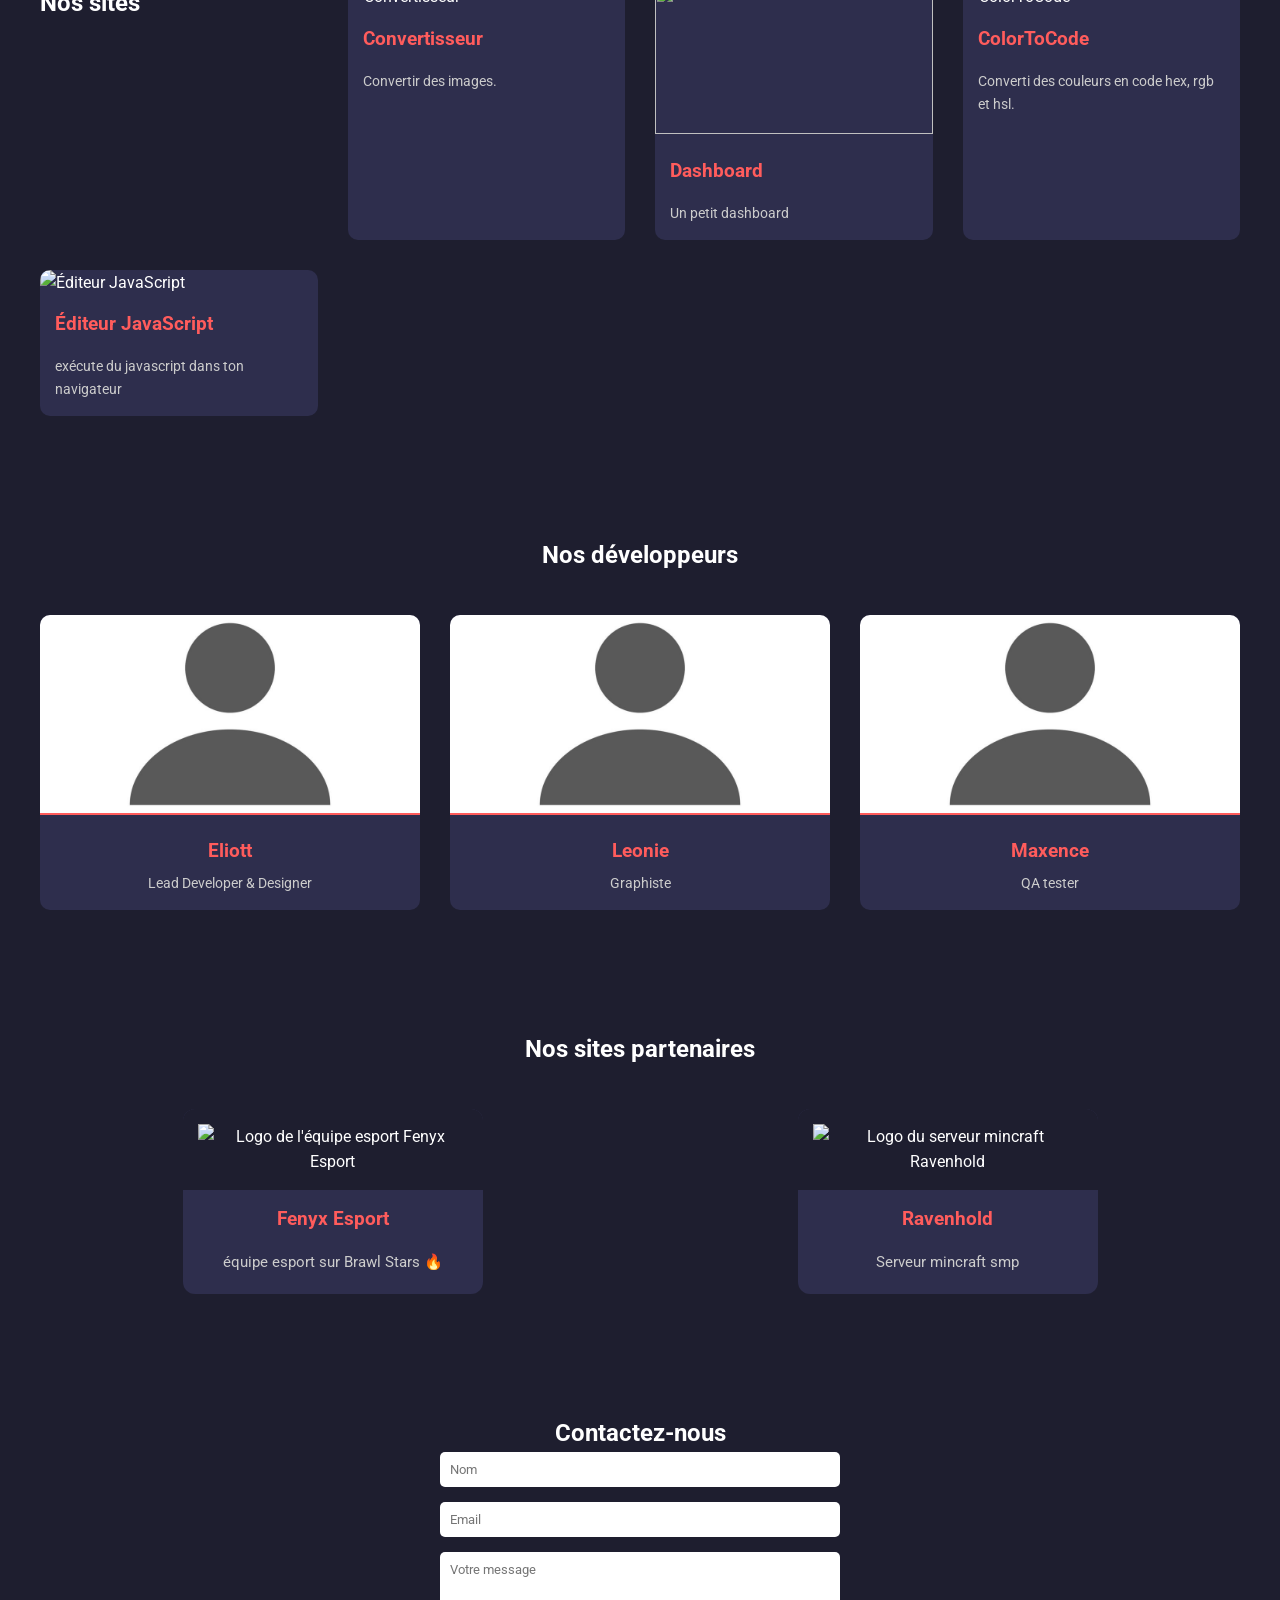
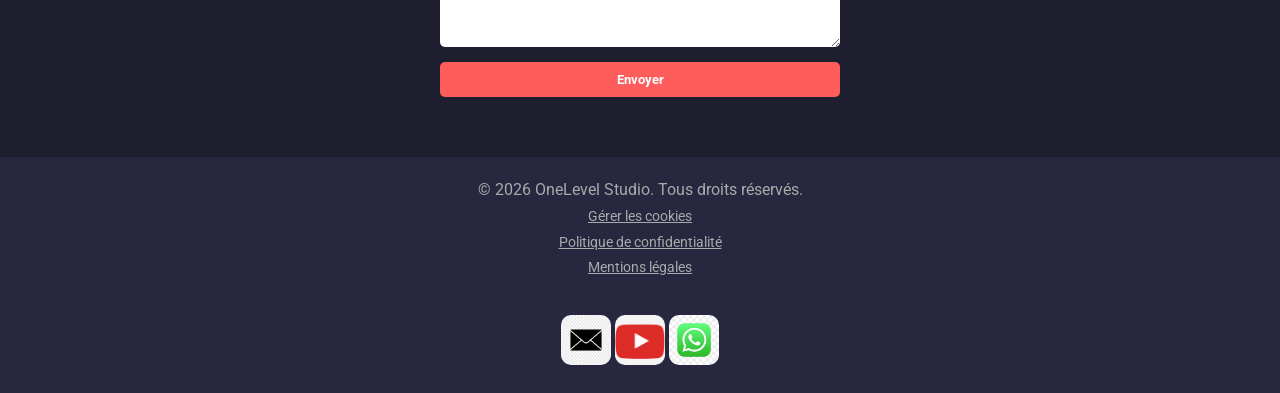
==== commit 30f369bd: "Update index.html" ====
--- a/index.html
+++ b/index.html
@@ -100,8 +100,8 @@
         </a>
         <a href="https://onelevel-studio.github.io/dashboard/" class="site-card" target="_blank">
             <img src="" alt="">
-            <h3>Dashbaord</h3>
-            <p>Un petit dashbaord</p>
+            <h3>Dashboard</h3>
+            <p>Un petit dashboard</p>
         </a>
         <a href="https://onelevel-studio.github.io/color/" class="site-card" target="_blank">
             <img src="https://onelevel-studio.github.io/color/color.png" alt="ColorToCode">
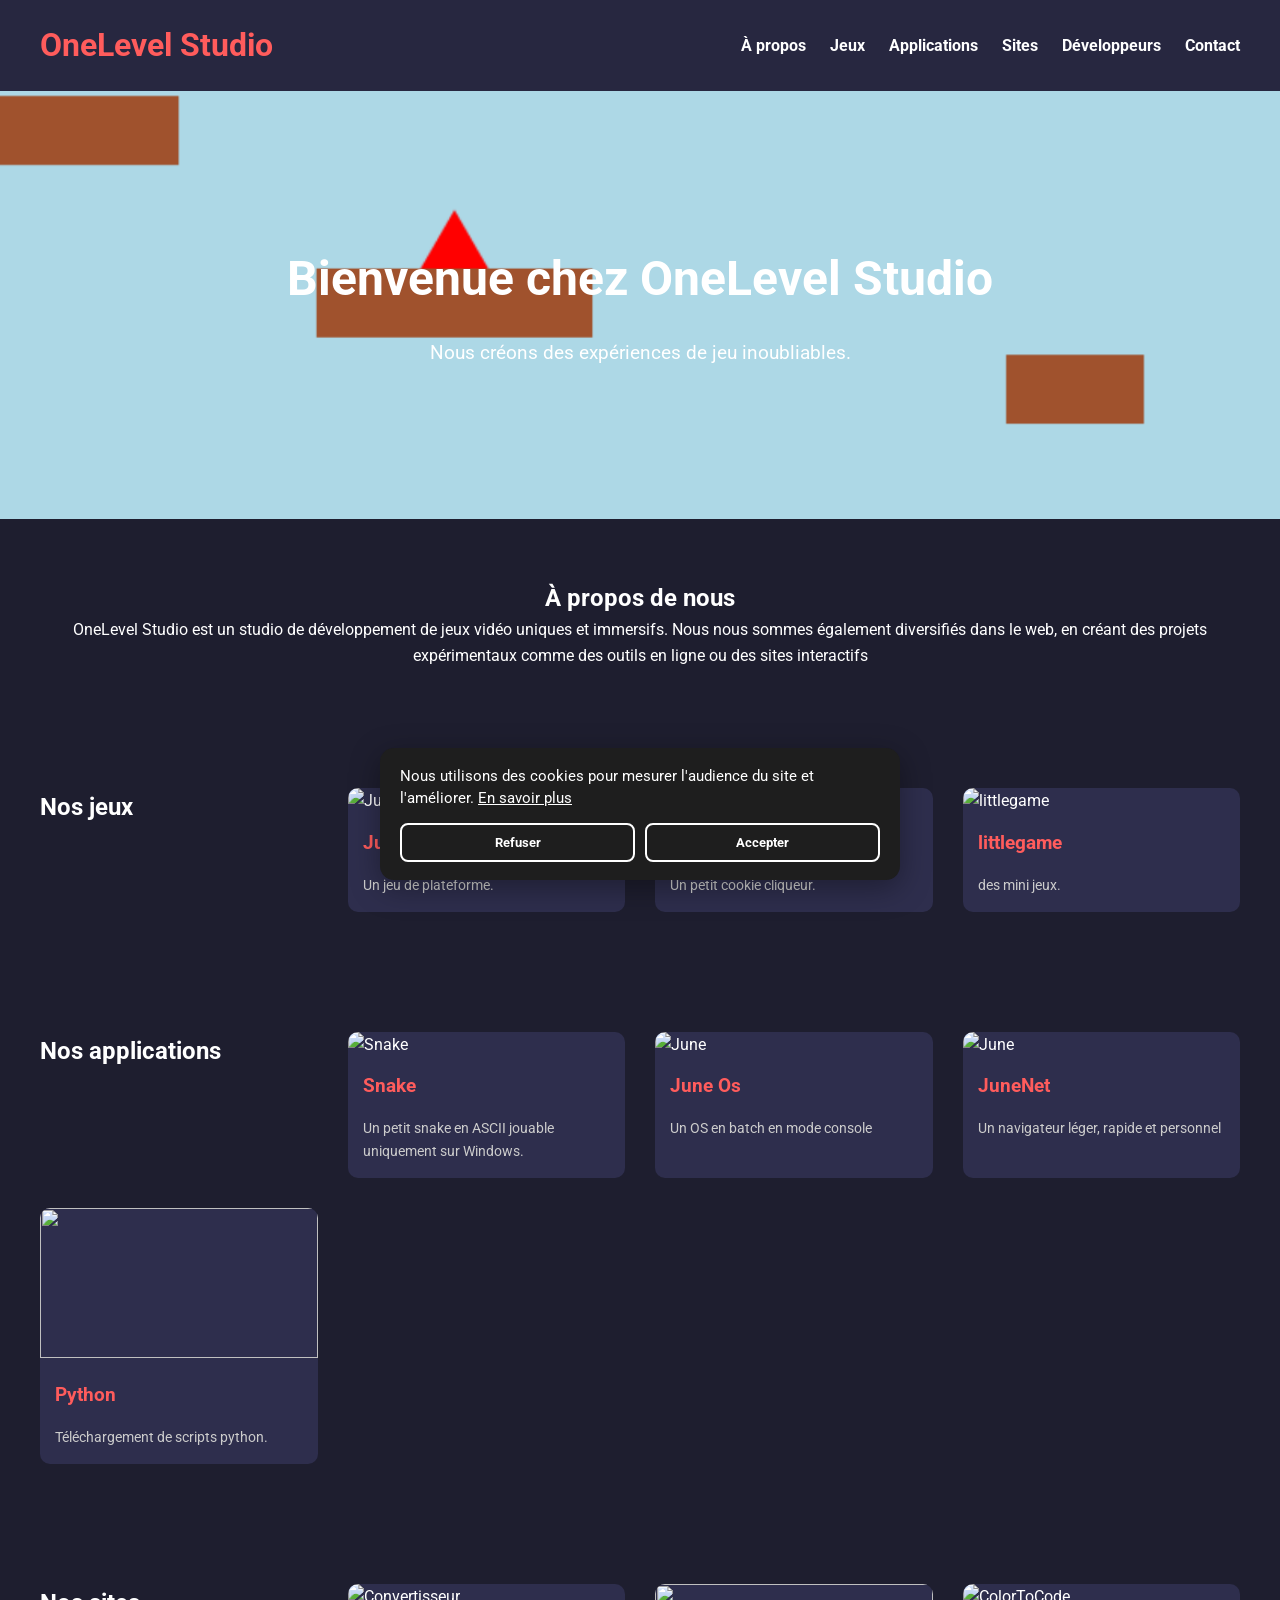
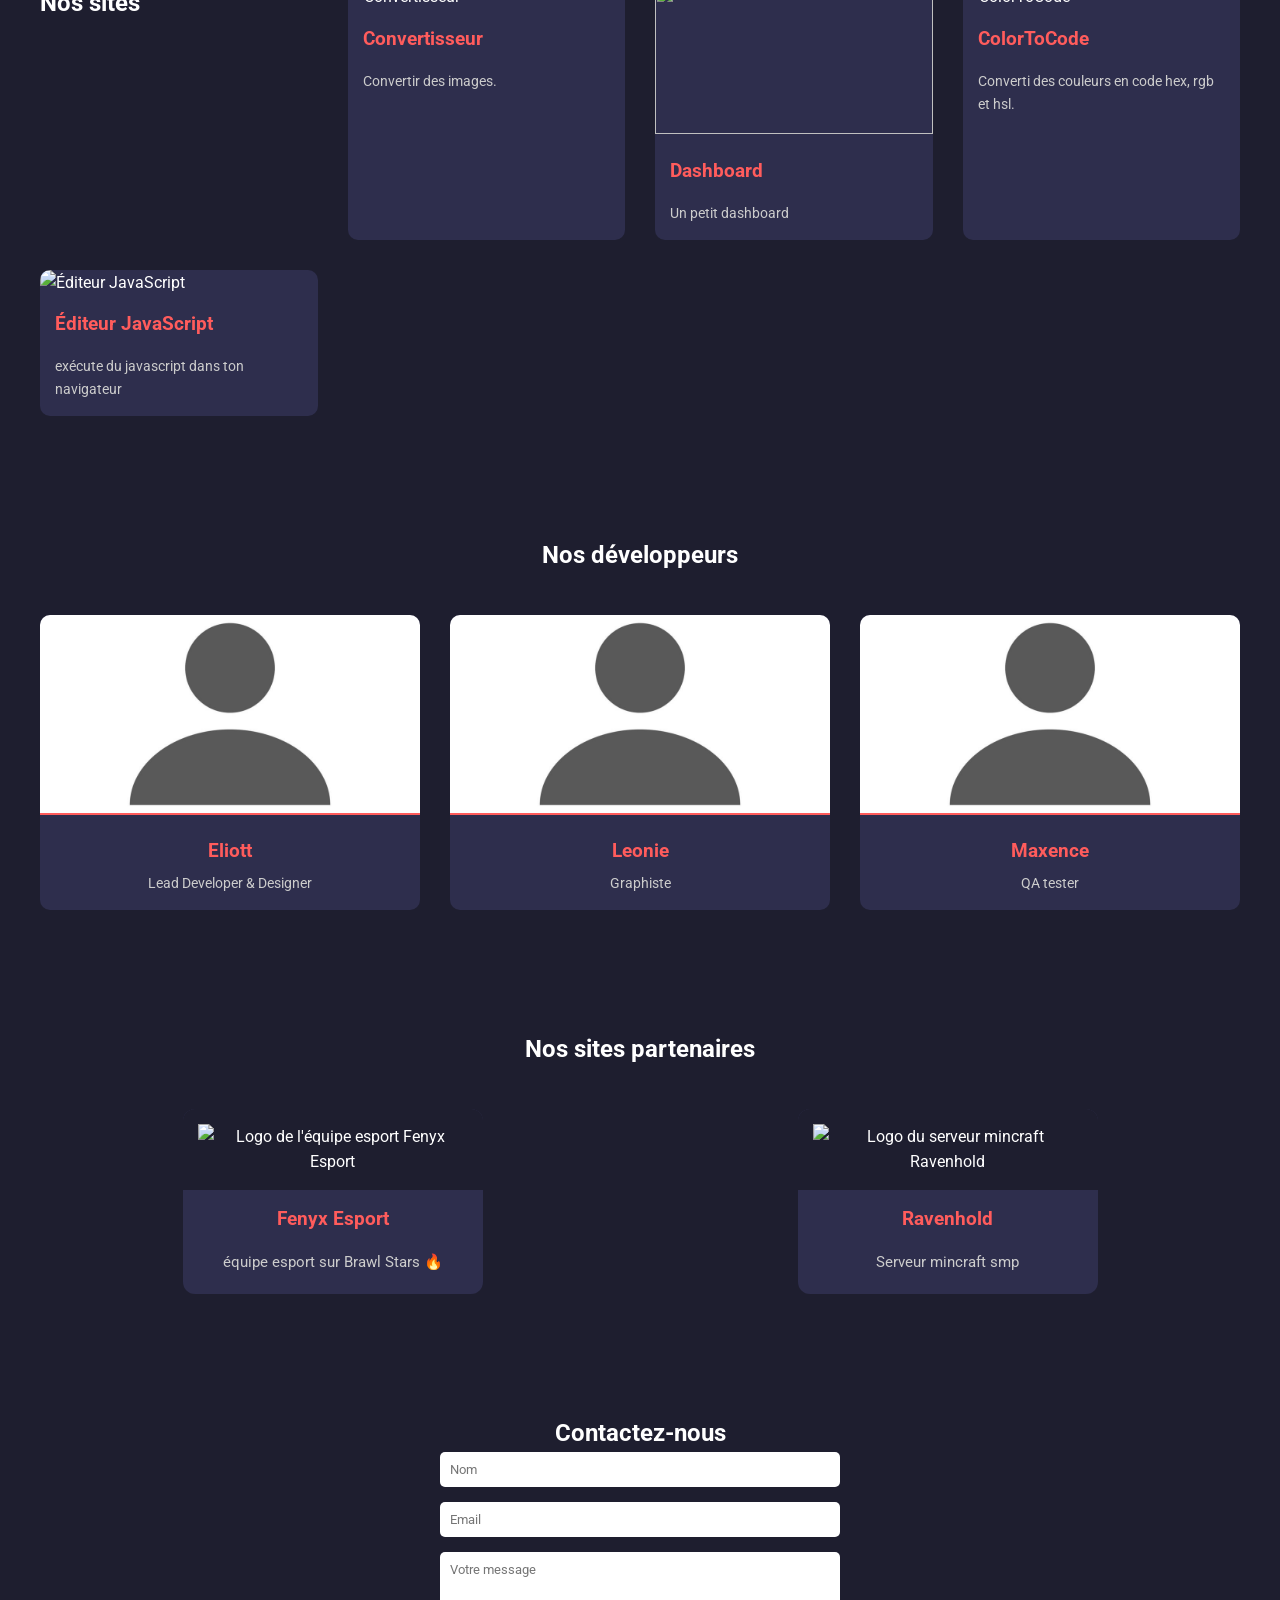
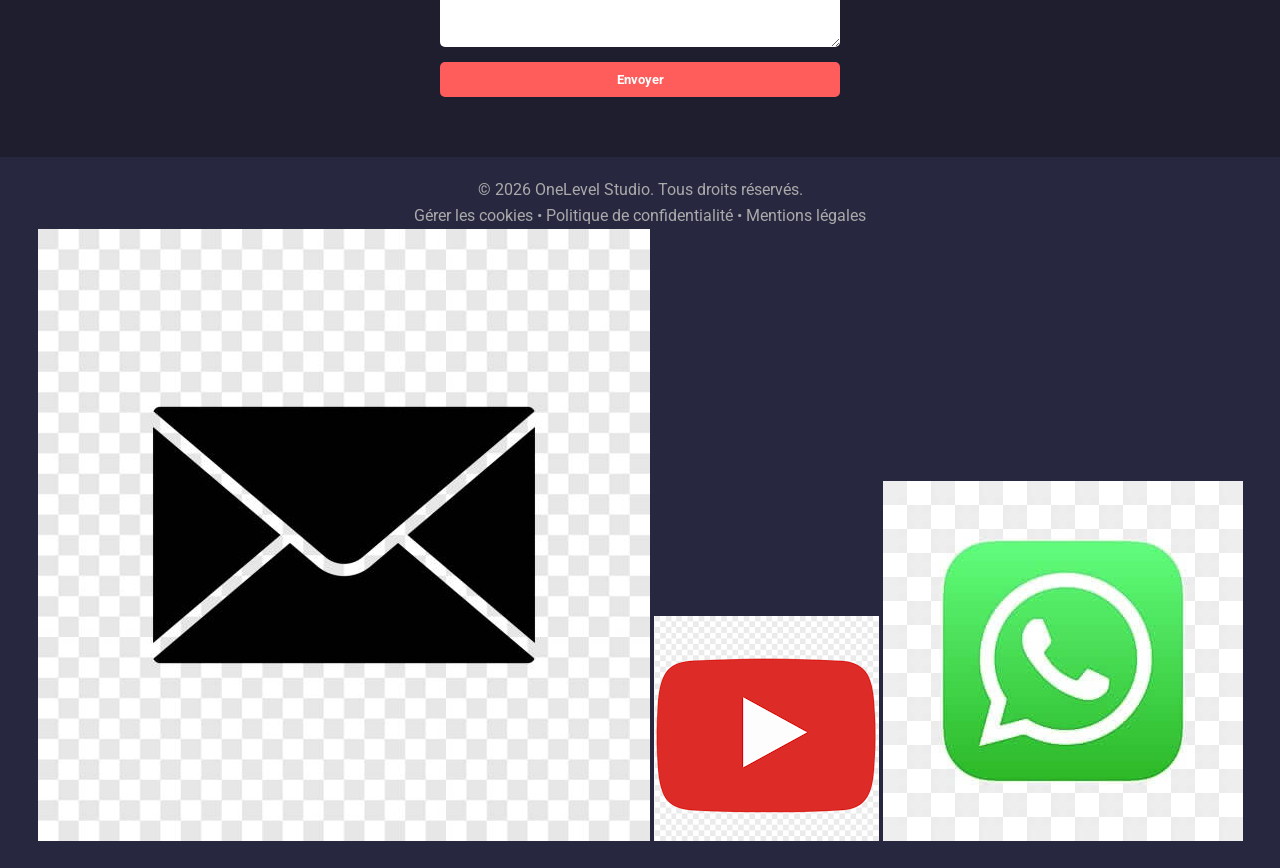
==== commit 047e5804: "Update index.html" ====
--- a/index.html
+++ b/index.html
@@ -178,29 +178,27 @@
 </form>
     </section>
     <footer>
-        &copy; <span id="year">2026</span> OneLevel Studio. Tous droits réservés.
-        <br>
-        <a href="#" id="cookie-manage" style="color: inherit; text-decoration: underline; font-size: 0.9rem;">Gérer les cookies</a>
-        <br>
-        <a href="politique-confidentialite.html" style="color: inherit; text-decoration: underline; font-size: 0.9rem;">Politique de confidentialité</a>
-        <br>
-        <a href="mentions-legales.html" style="color: inherit; text-decoration: underline; font-size: 0.9rem;">Mentions légales</a>
-        <br><br>
-        <a href="mailto:onelevel.studio.contact@gmail.com" target="_blank" 
-       style="display: inline-block; margin-top: 10px;">
-        <img src="mail.jpg" alt="Nous contacter" 
-             style="width: 50px; height: 50px; border-radius: 10px;">
-    </a>
-            <a href="https://www.youtube.com/@OneLevelstudio-z5j" target="_blank" 
-       style="display: inline-block; margin-top: 10px;">
-        <img src="yt.png" alt="Youtube" 
-             style="width: 50px; height: 50px; border-radius: 10px;">
-    </a>
-        <a href="https://whatsapp.com/channel/0029Vb6xvtk30LKSRjVLKQ0a" target="_blank" 
-       style="display: inline-block; margin-top: 10px;">
-        <img src="whatsapp.jpg" alt="WhatsApp" 
-             style="width: 50px; height: 50px; border-radius: 10px;">
-    </a>
+        <div class="footer-main">
+            <p class="footer-copy">&copy; <span id="year">2026</span> OneLevel Studio. Tous droits réservés.</p>
+            <div class="footer-links">
+                <a href="#" id="cookie-manage">Gérer les cookies</a>
+                <span aria-hidden="true">•</span>
+                <a href="politique-confidentialite.html">Politique de confidentialité</a>
+                <span aria-hidden="true">•</span>
+                <a href="mentions-legales.html">Mentions légales</a>
+            </div>
+        </div>
+        <div class="footer-social">
+            <a href="mailto:onelevel.studio.contact@gmail.com">
+                <img src="mail.jpg" alt="Nous contacter">
+            </a>
+            <a href="https://www.youtube.com/@OneLevelstudio-z5j" target="_blank" rel="noopener noreferrer">
+                <img src="yt.png" alt="YouTube">
+            </a>
+            <a href="https://whatsapp.com/channel/0029Vb6xvtk30LKSRjVLKQ0a" target="_blank" rel="noopener noreferrer">
+                <img src="whatsapp.jpg" alt="WhatsApp">
+            </a>
+        </div>
     </footer>
     <div id="cookie-banner" class="cookie-banner" role="dialog" aria-live="polite" aria-label="Gestion des cookies" hidden>
         <p>
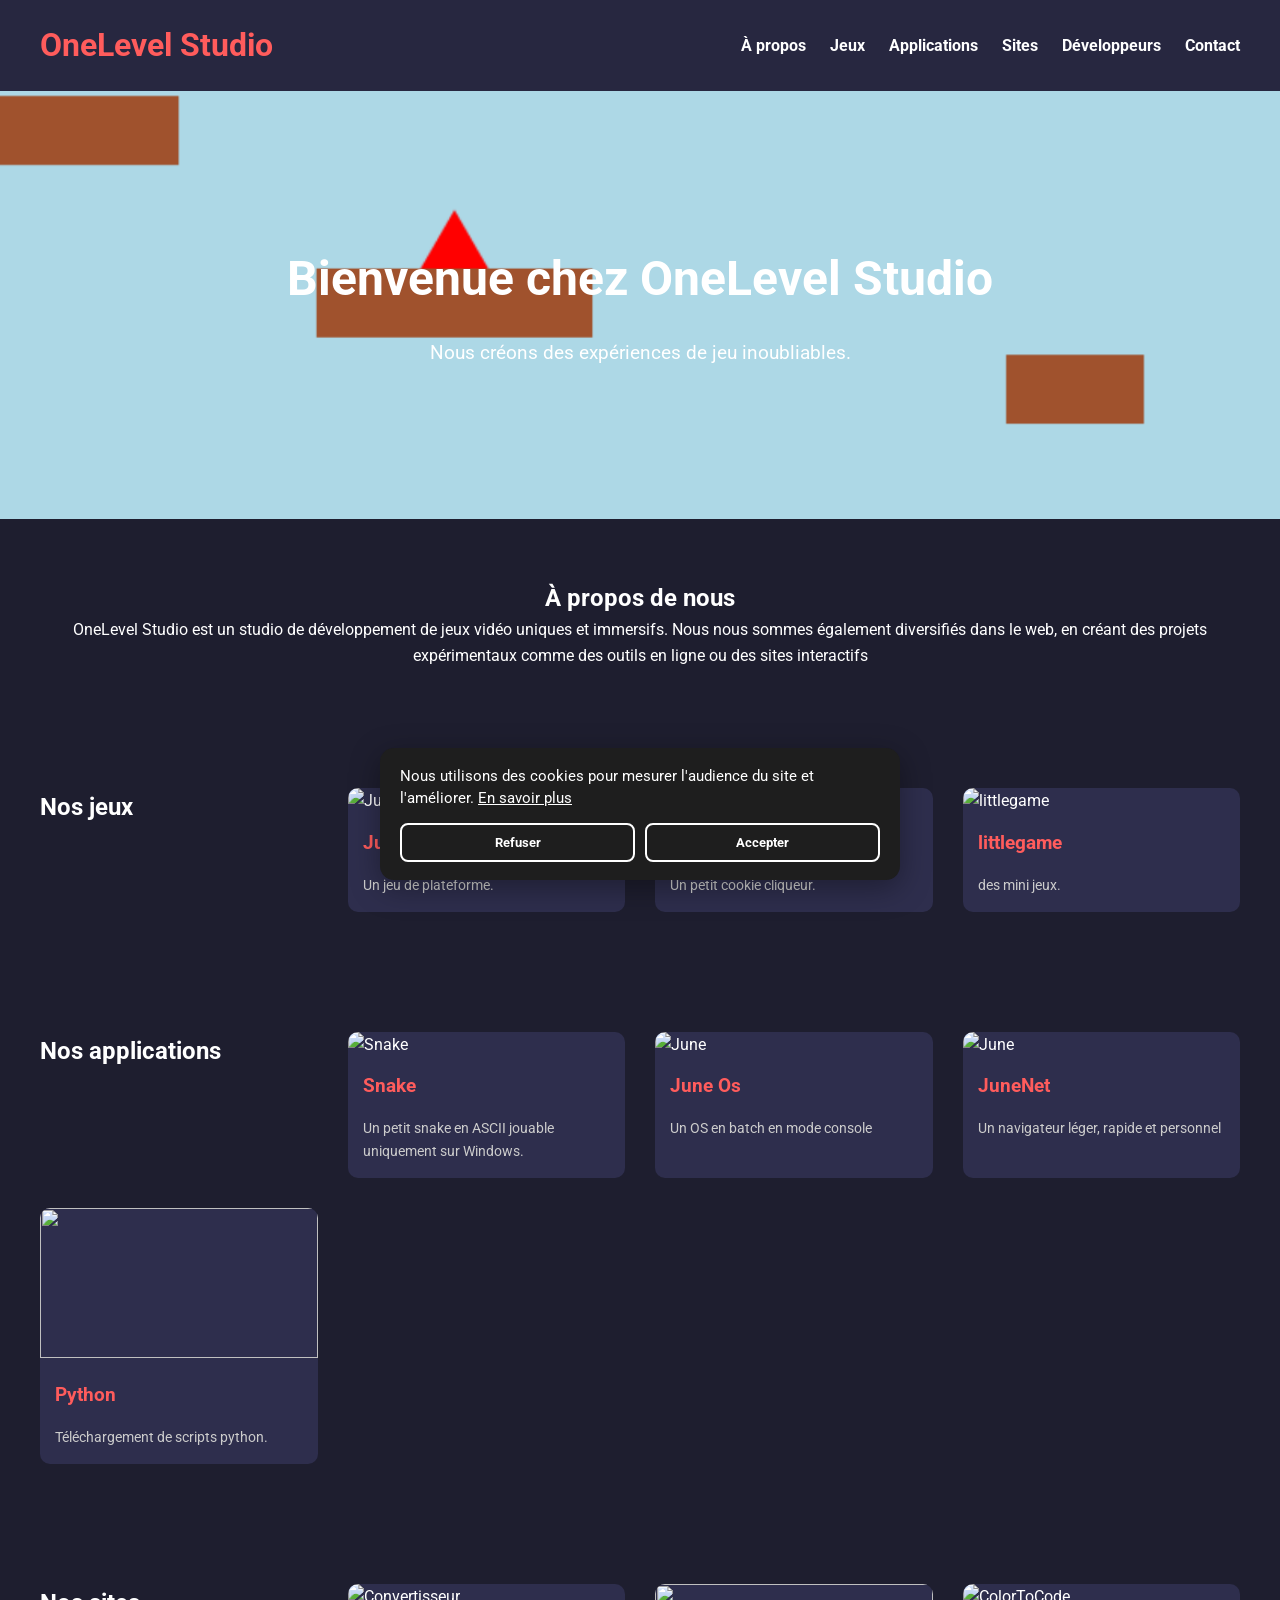
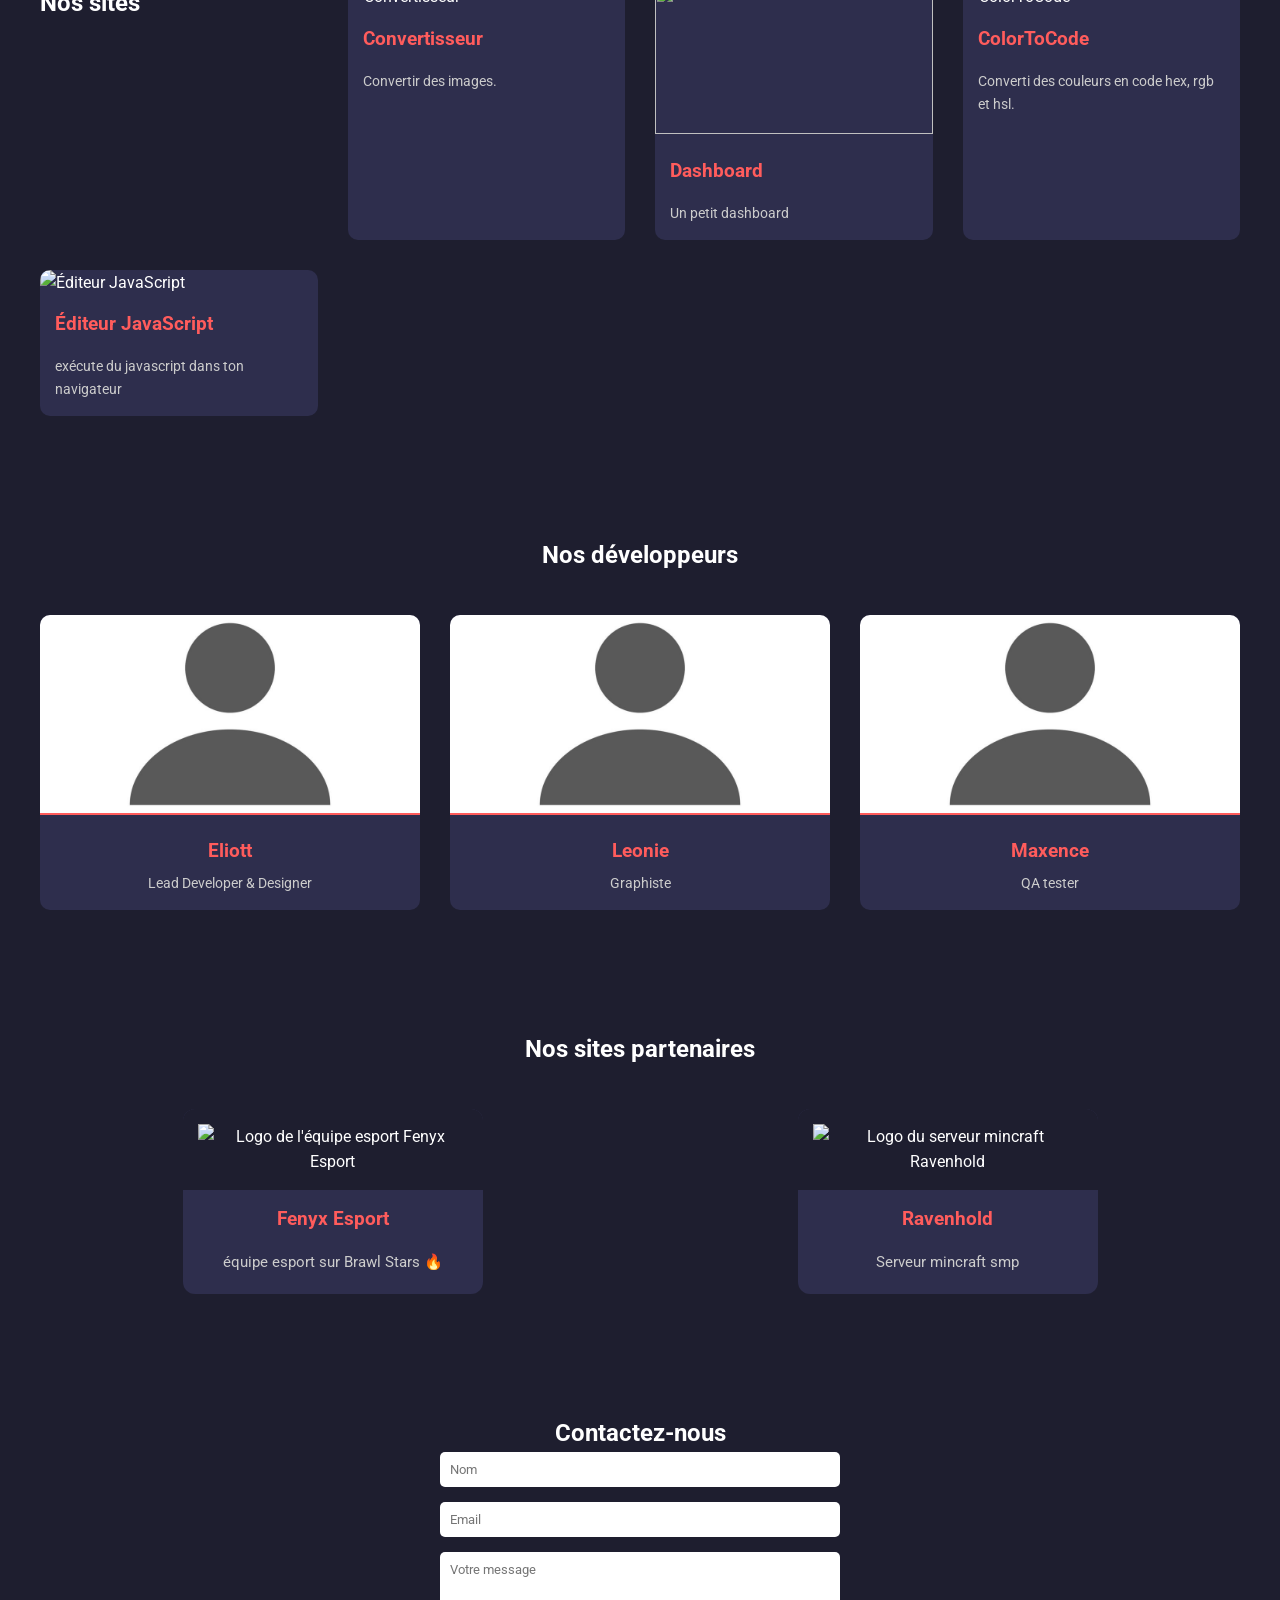
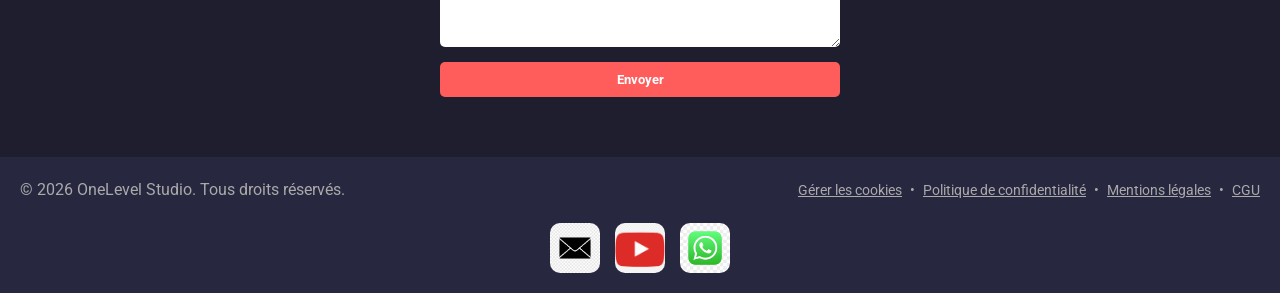
==== commit 5e031428: "Add CGU link to footer and fix HTML structure" ====
--- a/index.html
+++ b/index.html
@@ -186,6 +186,8 @@
                 <a href="politique-confidentialite.html">Politique de confidentialité</a>
                 <span aria-hidden="true">•</span>
                 <a href="mentions-legales.html">Mentions légales</a>
+                <span aria-hidden="true">•</span>
+                <a href="cgu.html">CGU</a>
             </div>
         </div>
         <div class="footer-social">
--- a/css/layout.css
+++ b/css/layout.css
@@ -28,3 +28,55 @@
     padding: 20px;
     color: #aaa;
 }
+
+/* Footer : copyright à gauche, liens à droite */
+.footer-main {
+    display: flex;
+    justify-content: space-between;
+    align-items: center;
+    flex-wrap: wrap;
+    gap: 10px 20px;
+    text-align: left;
+}
+
+.footer-links {
+    display: flex;
+    flex-wrap: wrap;
+    align-items: center;
+    gap: 8px;
+    font-size: 0.9rem;
+}
+
+.footer-links a {
+    color: inherit;
+    text-decoration: underline;
+}
+
+.footer-links a:hover {
+    color: #ff5c5c;
+}
+
+.footer-social {
+    display: flex;
+    justify-content: center;
+    gap: 15px;
+    margin-top: 20px;
+}
+
+.footer-social img {
+    display: block;
+    width: 50px;
+    height: 50px;
+    border-radius: 10px;
+}
+
+@media (max-width: 700px) {
+    .footer-main {
+        flex-direction: column;
+        text-align: center;
+    }
+
+    .footer-links {
+        justify-content: center;
+    }
+}
